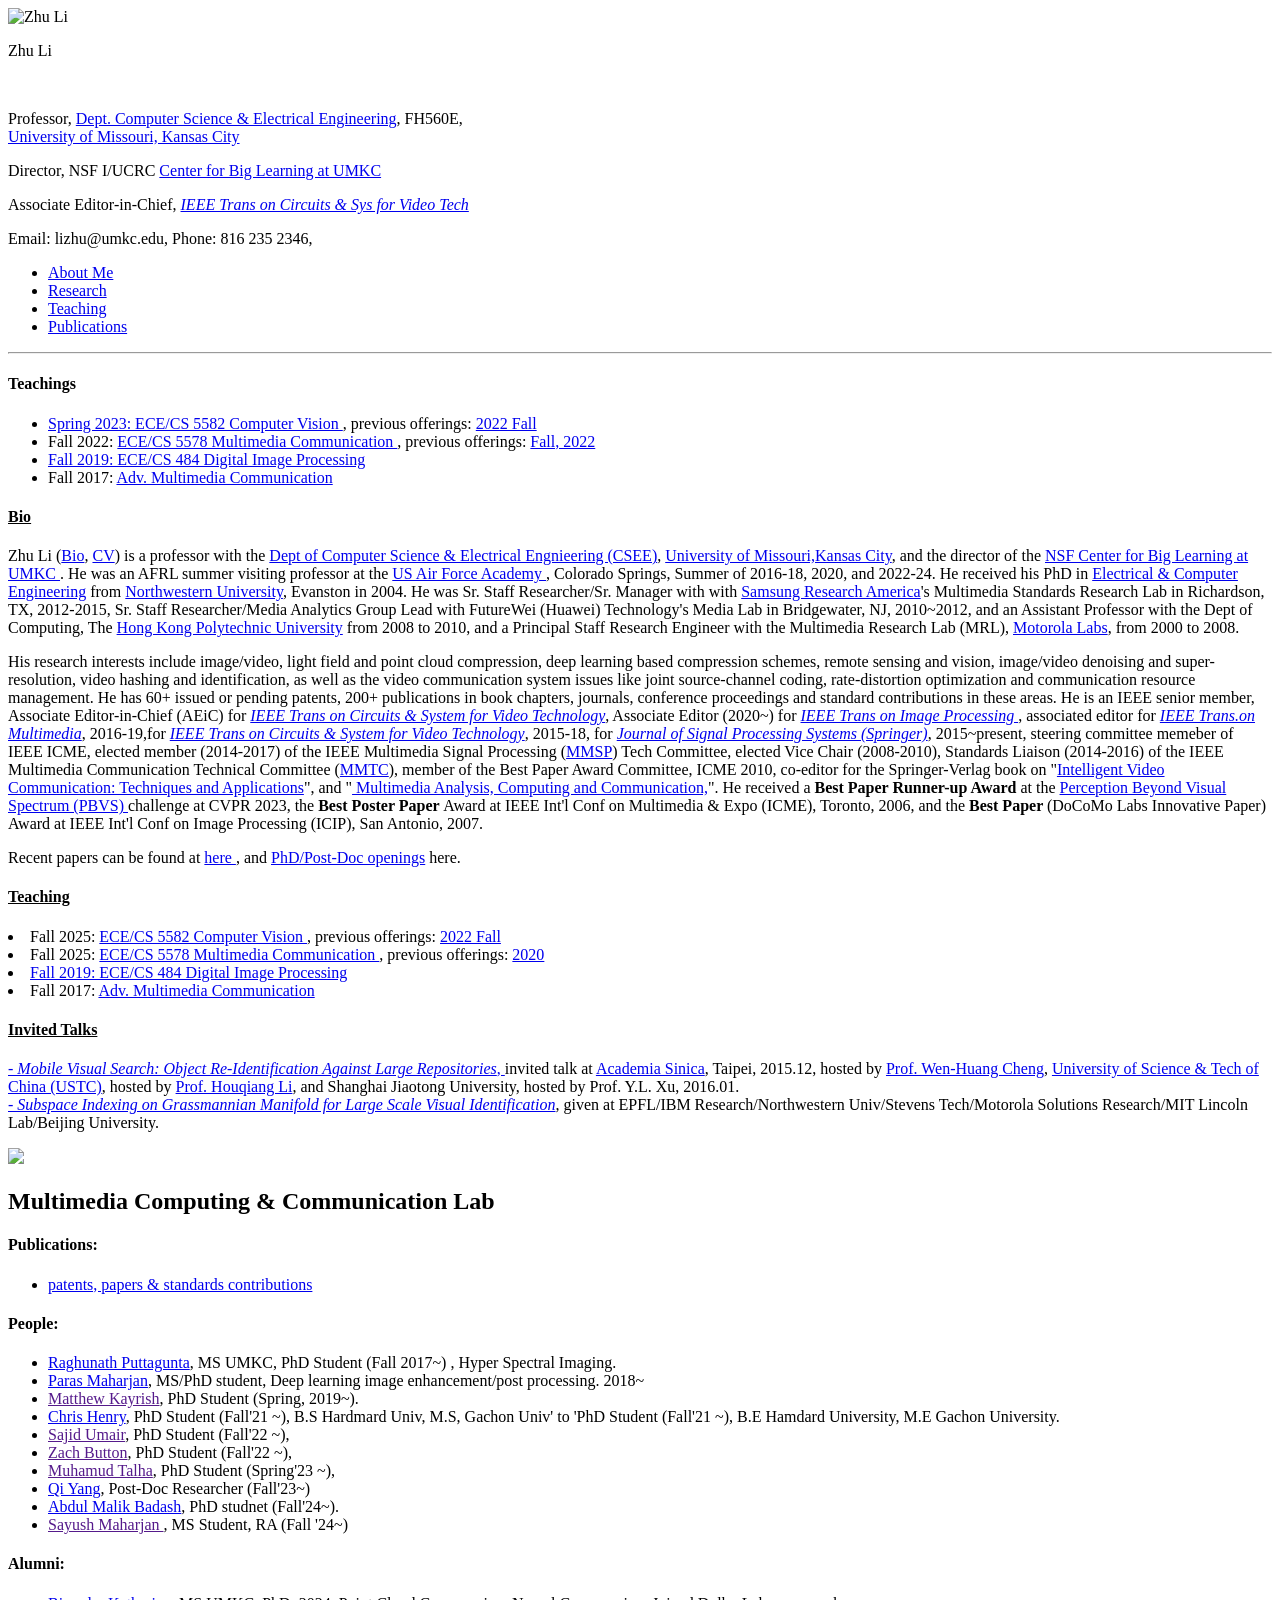
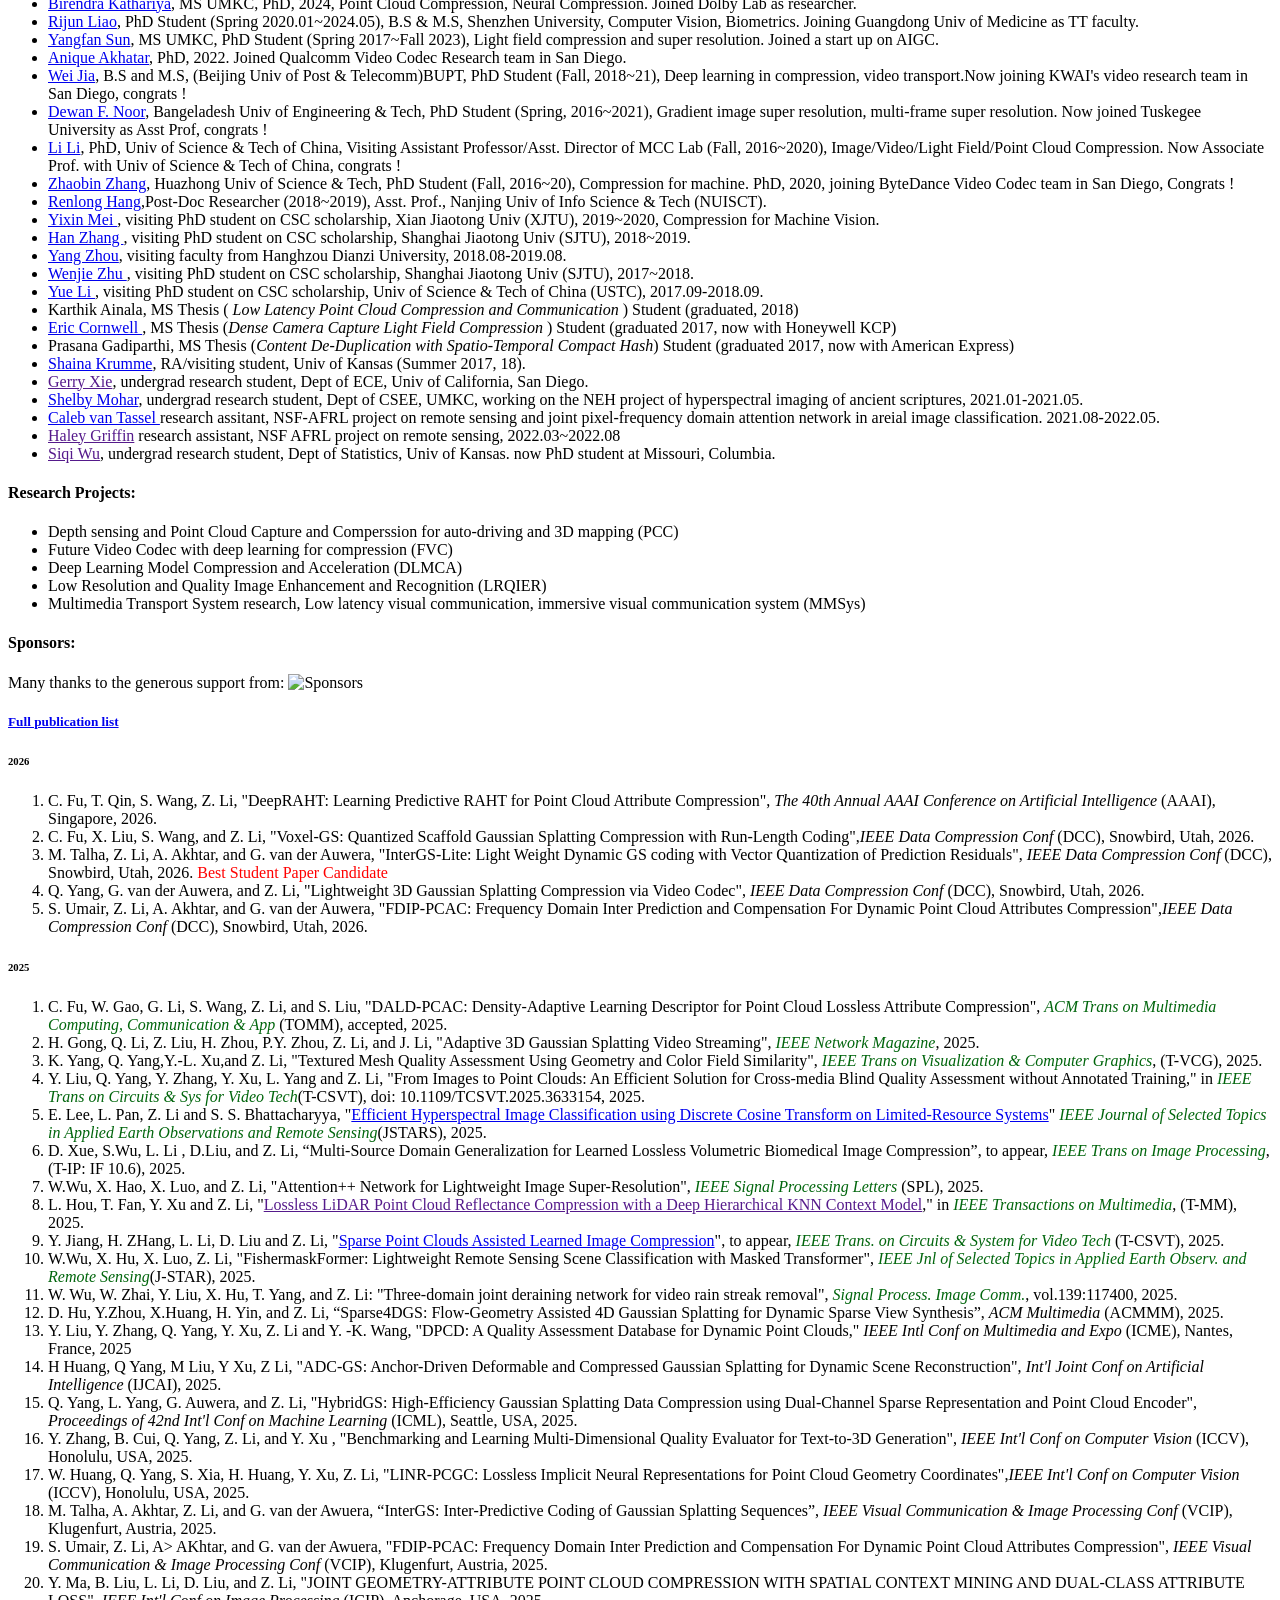
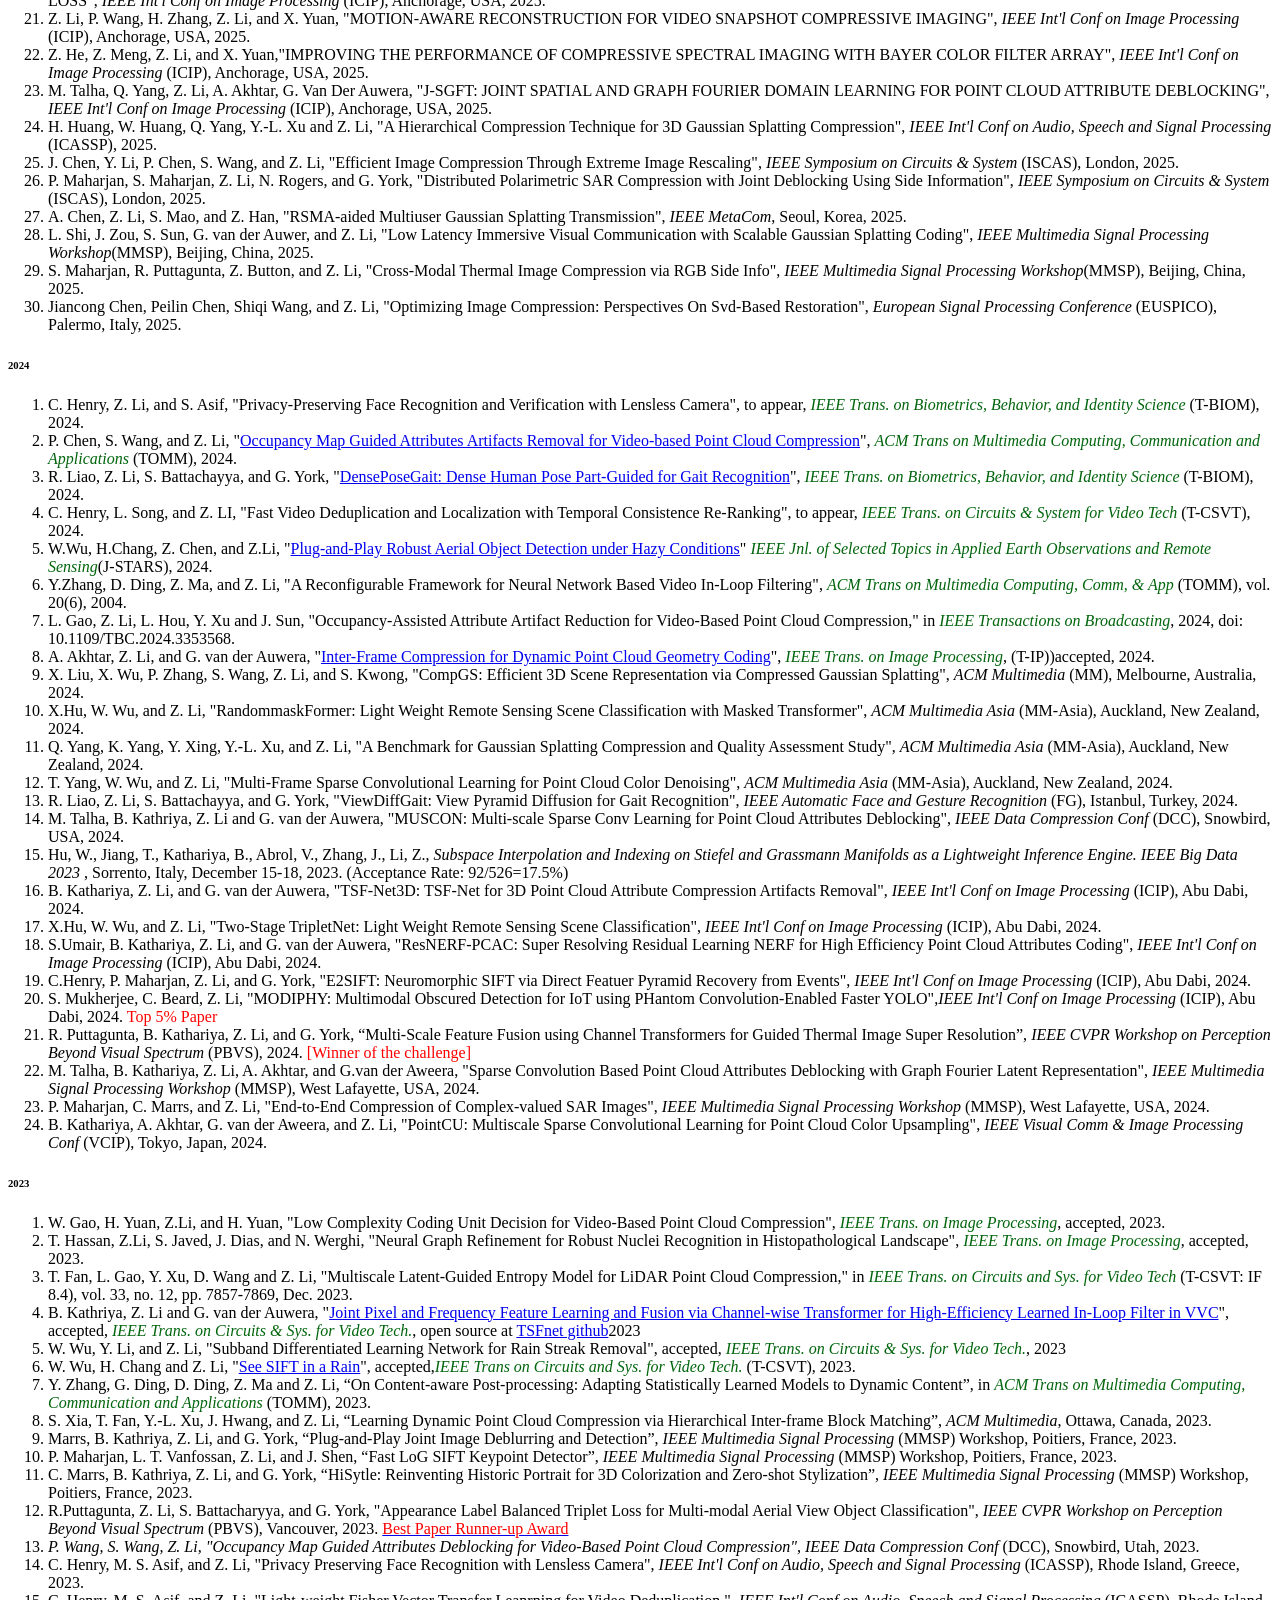
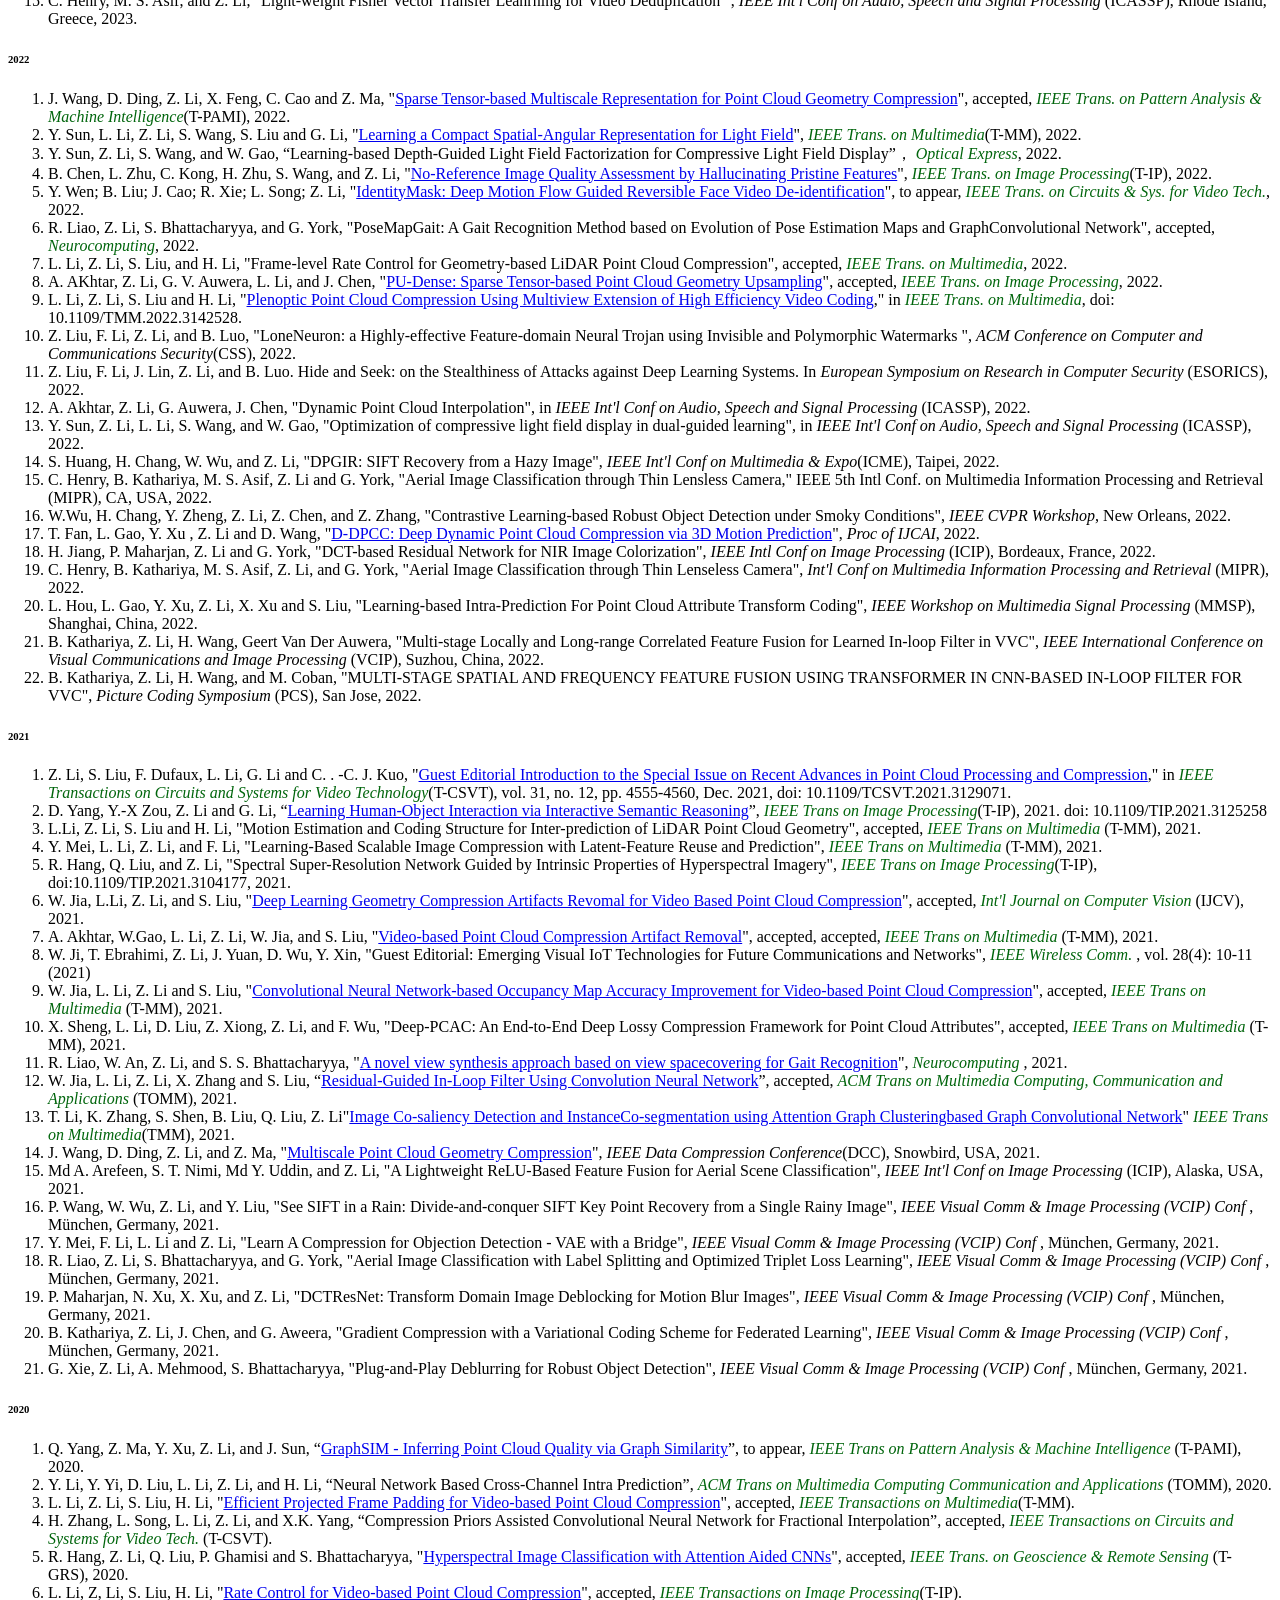
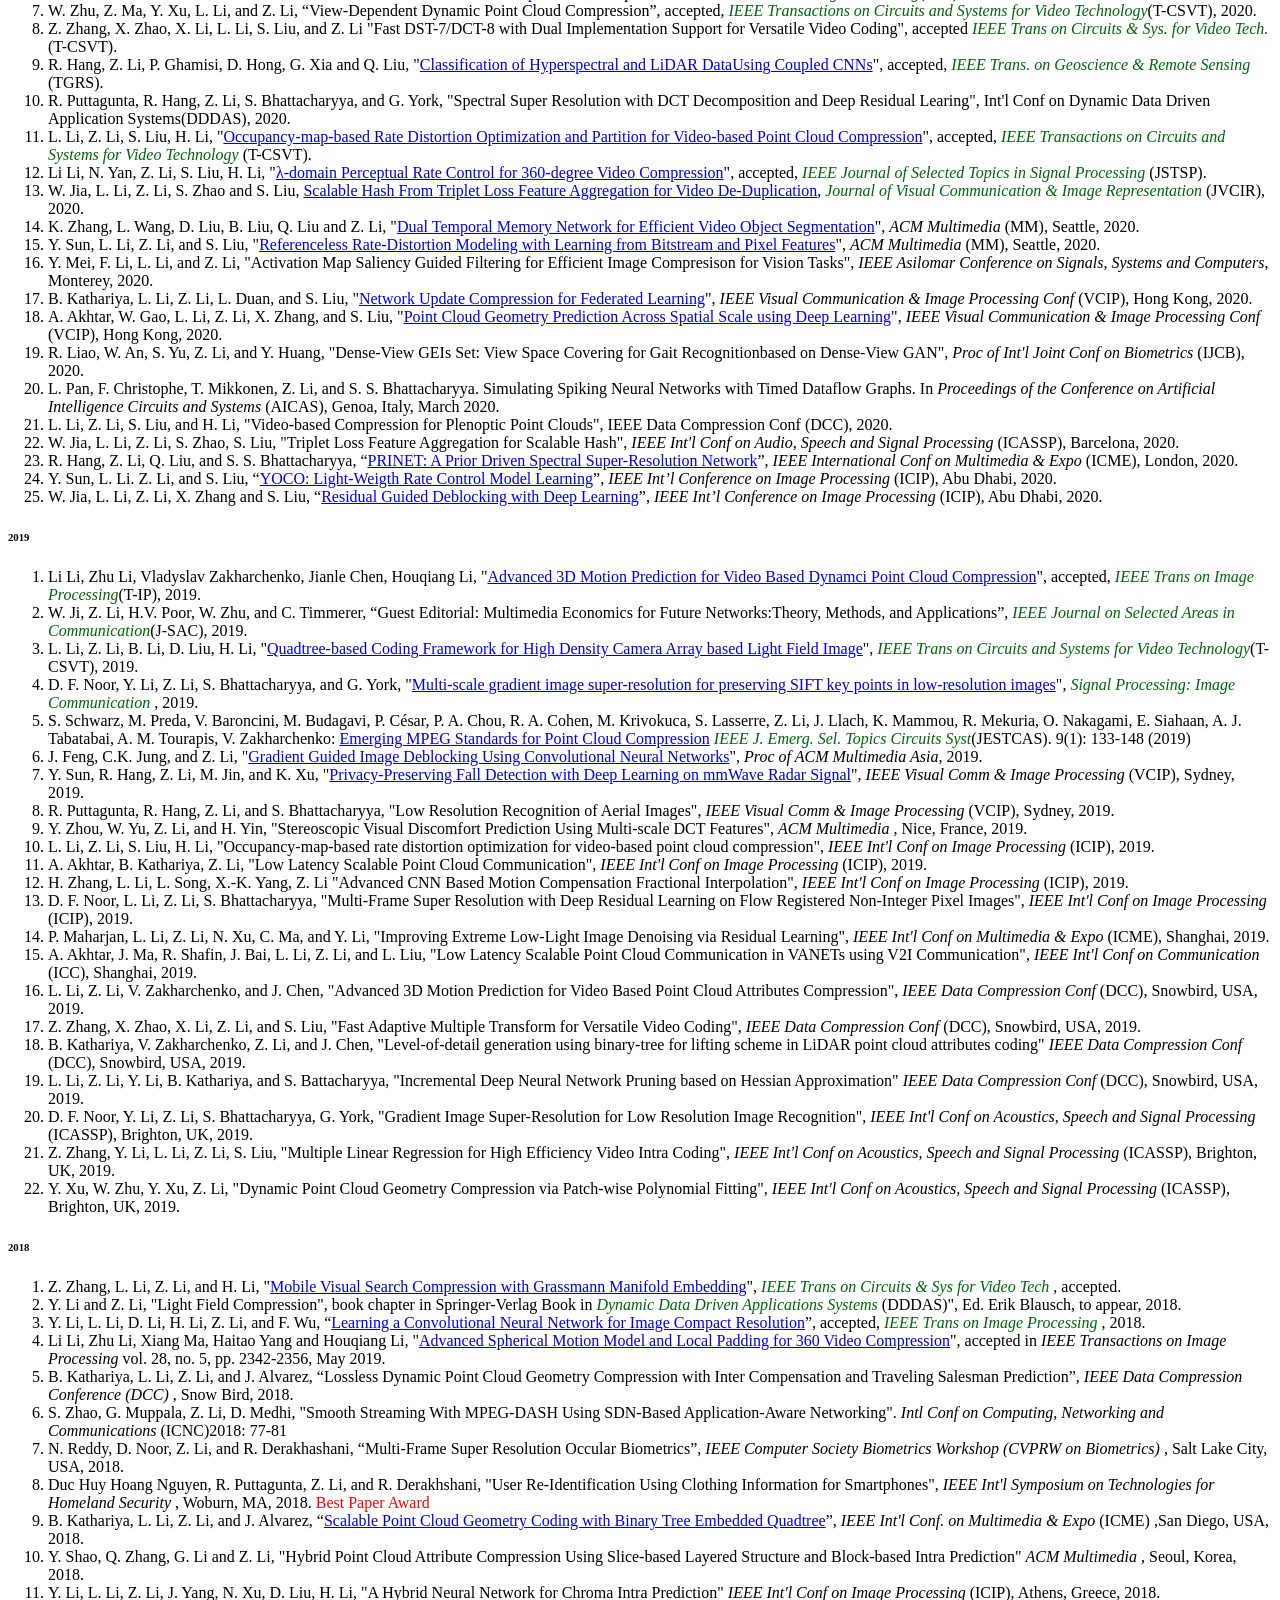
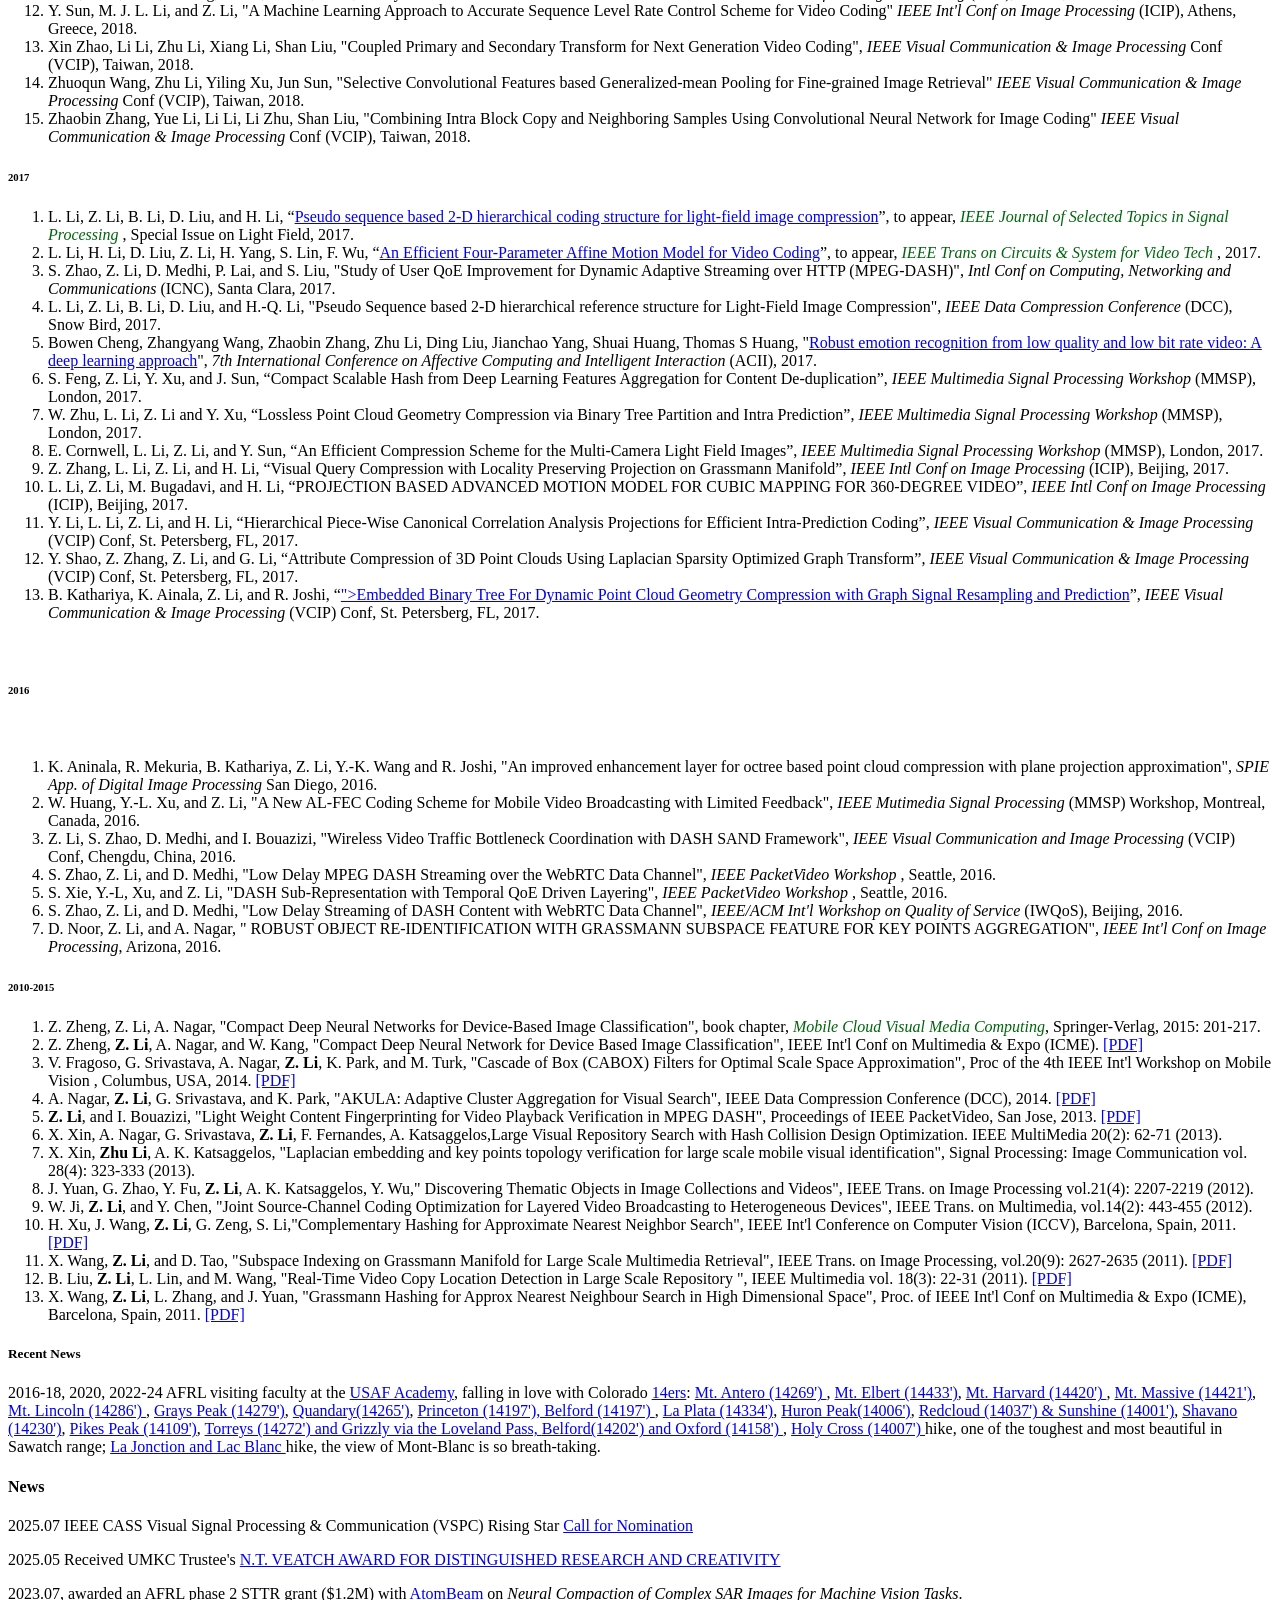
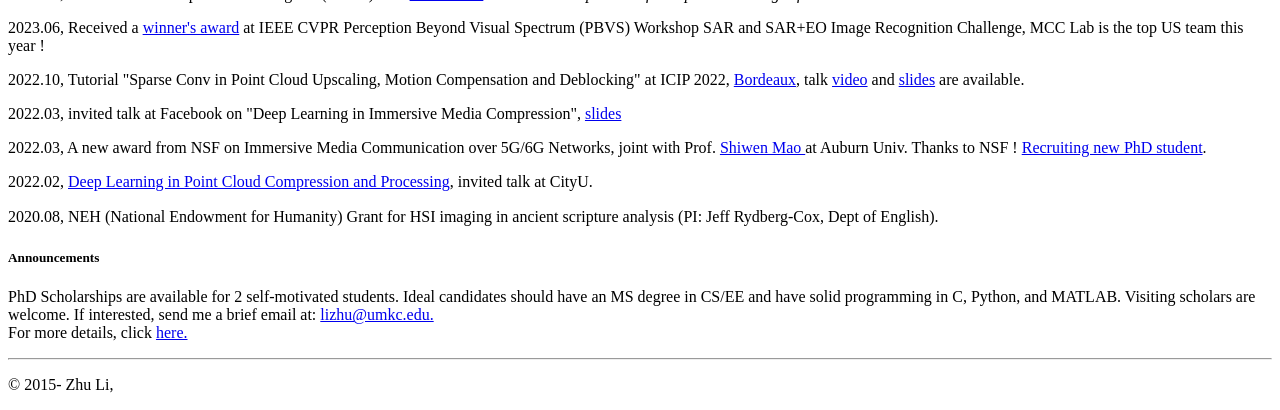
==== index.html @ 00605aef "Add files via upload" ====
<!DOCTYPE html>
<html lang="ja"
    xmlns:og="http://ogp.me/ns#"
    xmlns:fb="http://ogp.me/ns/fb#">
<head>
<meta http-equiv="Content-Type" content="text/html; charset=utf-8">
<meta name="generator" content=
  "HTML Tidy for Mac OS X (vers 31 October 2006 - Apple Inc. build 13), see www.w3.org" />
<title> 白夜の彷徨い - Zhu Li's Home at CSEE/UMKC　</title>
<meta name="author" content="Z. Li" />
<!--- Blueprint CSS Framework -->
  <link rel="stylesheet" href="css/screen.css" type="text/css" media=
  "screen, projection" />
  <link rel="stylesheet" href="css/print.css" type="text/css" media=
  "print" /><!-- Homepage CSS -->
  <link rel="stylesheet" href="css/site.css" type="text/css" media=
  "screen, projection" /><!-- Paper CSS -->
  <link rel="stylesheet" href="css/papers.css" type="text/css" media=
  "screen, projection" /><!-- Projects CSS -->
  <link rel="stylesheet" href="css/projects.css" type="text/css" media=
  "screen, projection" /><!-- Databases CSS -->
  <link rel="stylesheet" href="css/database.css" type="text/css" media=
  "screen, projection" /><!-- JQuery Tabs -->
  <link rel="stylesheet" href="css/grid.css" type="text/css" media=
  "screen, projection" />
  <link rel="stylesheet" href="css/tabs.css" type="text/css" media="screen,projection" />
  <script type="text/javascript" src="js/jquery-1.2.6.pack.js">
</script>
  <script type="text/javascript" src="js/jquery-ui-personalized-1.6b.min.js">
</script>
  <script type="text/javascript" src="js/index.js">
  <meta name="viewport" content="width=device-width, initial-scale=1">
  <link rel="stylesheet" href="http://maxcdn.bootstrapcdn.com/bootstrap/3.3.5/css/bootstrap.min.css">
  <script src="https://ajax.googleapis.com/ajax/libs/jquery/1.11.3/jquery.min.js"></script>
  <script src="http://maxcdn.bootstrapcdn.com/bootstrap/3.3.5/js/bootstrap.min.js"></script>
  
  <style>
table {
    width:100%;
}
table, th, td {
    border: 1px solid black;
    border-collapse: collapse;
}
th, td {
    padding: 5px;
    text-align: left;
}
table#t01 tr:nth-child(even) {
    background-color: #eee;
}
table#t01 tr:nth-child(odd) {
   background-color:#fff;
}
table#t01 th	{
    background-color: black;
    color: white;
}
</style>

</head>
<!-------------------------------------------------------------------------------->
<body>
  <div class="container">
    <div class="column span-24 first last" id="header">
      <div class="logo">
        <img src="images/usafa_2018.jpg" width=240 alt="Zhu Li" align="bottom" />
      </div>

      <div class="title-box">
        <p class="title", fontsize=20> Zhu Li  </p><br/>
      
        <p class="subtitle">Professor,  <a href="http://sce.umkc.edu">Dept. Computer Science & Electrical Engineering</a>, FH560E, <br>
        <a href="http://www.umkc.edu">University of Missouri, Kansas City</a></p>
        <p class="subtitle">Director, NSF I/UCRC <a href="http://nsfcbl.org">Center for Big Learning at UMKC</a> </p>
        <p class="subtitle">Associate Editor-in-Chief, <a href="https://ieee-cas.org/pubs/tcsvt"><i>IEEE Trans on Circuits & Sys for Video Tech</i></a> </p>
        <p class="subtitle"> Email: lizhu@umkc.edu, Phone: 816 235 2346, </p>
   
  
      </div>
    </div>

    <div class="column span-16 first">
      <div id="tabbed-content">
      		
        <ul>        
          <li><a href="#home"><span>About Me</span></a></li>                     
          <li><a href="#research"><span>Research</span></a></li>
          <li><a href="#courses"><span>Teaching</span></a></li>
          <li><a href="#publications"><span>Publications</span></a></li>
        </ul>
        <hr />
<!------------------------------------------------------------------------------>
        <div id="courses">        
        <h4> Teachings </h4>
        <ul>    
         
         <li> <a href="https://sites.google.com/view/ece5582"> Spring 2023: ECE/CS 5582 Computer Vision   </a>, previous offerings: <a href="https://sites.google.com/view/ece5582-2022fall">2022 Fall</a> <br>    
  	 <li> Fall 2022: <a href="https://sites.google.com/view/ece5578">  ECE/CS 5578 Multimedia Communication </a>, previous offerings: <a href="https://sites.google.com/view/ece5578-fall2022">Fall, 2022</a> <br>
         <li> <a href="https://sce.umkc.edu/faculty-sites/lizhu/teaching/2019.fall.digital-image-processing/main-dip.html"> Fall 2019: ECE/CS 484 Digital Image Processing </a> <br>
          <li> Fall 2017: <a href="https://sce.umkc.edu/faculty-sites/lizhu/teaching/2016.fall.adv-multimedia-communicatin/main.html">Adv. Multimedia Communication</a>
                
        </ul>                
        </div>
<!---------------------------------------------------------------------------------->
        
<!--------------------------------------------------------------------------->
        <div id="home">
        
<h4><strong><u>Bio</u></strong></h4>
          
<p>
Zhu Li (<a href="ZLi_Bio.html">Bio</a>, <a href="docs/ZLi_Web_CV.pdf">CV</a>) 
 is a professor with the <a href="http://sce.umkc.edu">Dept of Computer Science &amp; Electrical Engnieering (CSEE)</a>, <a href="http://l.web.umkc.edu/lizhu/www.umkc.edu">University of Missouri,Kansas City</a>, 
and the director of the <a href="http://nsfcbl.org">NSF Center for Big Learning at UMKC </a>. He was an AFRL summer visiting professor at the <a href="http://www.usafa.edu">US Air Force Academy </a>, Colorado Springs, Summer of  2016-18, 2020, and 2022-24.

He received his PhD in <a href="http://www.eecs.northwestern.edu/">Electrical &amp; Computer Engineering</a> from 
<a href="http://www.northwestern.edu/">Northwestern University</a>, Evanston in 2004. 
He was Sr. Staff Researcher/Sr. Manager with with <a href="http://www.sisa.samsung.com/">Samsung
Research America</a>'s Multimedia Standards Research Lab in Richardson, TX, 2012-2015,  
Sr. Staff Researcher/Media Analytics Group Lead with FutureWei (Huawei) 
Technology's Media Lab in Bridgewater, NJ, 2010~2012, and an Assistant Professor with the Dept of Computing, The <a href="http://www.polyu.edu.hk/">Hong Kong Polytechnic University</a> from 2008 to 2010, and a Principal Staff Research Engineer with the Multimedia Research Lab (MRL), <a href="http://www.motorola.com/">Motorola Labs</a>, from 2000 to 2008. 

</p>
<p>
His research interests include image/video, light field and point cloud compression, deep learning based compression schemes, remote sensing and vision, image/video denoising and super-resolution, video hashing and identification, as well as the video communication system issues like joint source-channel coding, rate-distortion optimization and communication resource management.
He has 60+ issued or pending patents, 200+ publications in book chapters, 
journals, conference proceedings and standard contributions in these areas. He is an IEEE senior member, Associate Editor-in-Chief (AEiC) for <a href="http://ieeexplore.ieee.org/xpl/RecentIssue.jsp?reload=true&punumber=76"><i>IEEE Trans on Circuits & System for Video Technology</i></a>, Associate Editor (2020~) for <i><a href="http://www.signalprocessingsociety.org/tip/">IEEE Trans on Image Processing </a></i>, 
associated editor for <a href="http://www.signalprocessingsociety.org/tmm/"><i>IEEE Trans.on Multimedia</i></a>, 2016-19,for <a href="http://ieeexplore.ieee.org/xpl/RecentIssue.jsp?reload=true&punumber=76"><i>IEEE Trans on Circuits & System for Video Technology</i></a>, 2015-18, for <a href="http://link.springer.com/journal/11265"><i>Journal of Signal Processing Systems (Springer)</i></a>, 2015~present, steering committee memeber of IEEE ICME, elected member (2014-2017) of the IEEE Multimedia Signal 
Processing (<a href="http://www.signalprocessingsociety.org/technical-committees/list/mmsp-tc/">MMSP</a>)
 
Tech Committee, elected Vice Chair (2008-2010), Standards Liaison 
(2014-2016) of the IEEE Multimedia Communication Technical Committee (<a href="http://committees.comsoc.org/mmc/">MMTC</a>), member of the Best Paper Award Committee, 
ICME 2010, co-editor for the Springer-Verlag book on "<a href="http://amzn.com/364211685X">Intelligent 
Video Communication: Techniques and Applications</a>", 
and "<a href="http://www.amazon.com/Multimedia-Processing-Communications-Computational-Intelligence/dp/3642195504/"> 
Multimedia Analysis, Computing and Communication,</a>". 
He received a <b>Best Paper Runner-up Award</b> at the <a href="https://pbvs-workshop.github.io/">Perception Beyond Visual Spectrum (PBVS) </a>challenge at CVPR 2023, the <b>Best Poster Paper </b>Award at IEEE Int'l Conf on Multimedia &amp; Expo (ICME), Toronto, 2006, and the <b>Best Paper </b>(DoCoMo Labs Innovative Paper) Award at IEEE Int'l Conf on Image Processing (ICIP), San Antonio, 2007. 
</p>

<p> 
Recent papers can be found at <a href="https://dblp.org/pid/13/5830-1.html"> here </a>, and <a href="docs/umkc_phd_openings.pdf">PhD/Post-Doc openings</a> here. 
</p>
 
 
<h4><strong><u>Teaching</u></strong></h4>
      <li> Fall 2025: <a href="https://sites.google.com/view/ece5582", target="_blank"> ECE/CS 5582 Computer Vision   </a>, previous offerings: <a href="https://sites.google.com/view/ece5582-2022fall", target="_blank">2022 Fall</a> <br>    
      <li> Fall 2025: <a href="https://sites.google.com/view/ece5578", target="_blank">  ECE/CS 5578 Multimedia Communication </a>, previous offerings: <a href="https://sites.google.com/view/ece5578-fall2022">2020</a> <br>
         <li> <a href="https://sce.umkc.edu/faculty-sites/lizhu/teaching/2019.fall.digital-image-processing/main-dip.html"> Fall 2019: ECE/CS 484 Digital Image Processing </a> <br>
          <li> Fall 2017: <a href="https://sce.umkc.edu/faculty-sites/lizhu/teaching/2016.fall.adv-multimedia-communicatin/main.html">Adv. Multimedia Communication</a>
                
<p> 

<h4><strong><u>Invited Talks</u></strong></h4>
<p>
<i> <a href="http://www.slideshare.net/chicagokayaker/mobile-visual-search-object-reidentification-against-large-repositories"> - Mobile Visual Search: Object Re-Identification Against Large Repositories</i>, </a> 
invited talk at <a href="http://www.iis.sinica.edu.tw/">Academia Sinica</a>, Taipei, 2015.12, hosted by <a href="http://www.citi.sinica.edu.tw/~whcheng/">Prof. Wen-Huang Cheng</a>, <a href="http://www.ustc.edu.cn">University of Science & Tech of China (USTC)</a>, hosted by <a href="http://staff.ustc.edu.cn/~lihq/English.html">Prof. Houqiang Li</a>, and Shanghai Jiaotong University, hosted by Prof. Y.L. Xu, 2016.01. 
<br>
<i><a href="http://www.slideshare.net/chicagokayaker/subspace-indexing-on-grassmannian-manifold-for-large-scale-visual-identification">- Subspace Indexing on Grassmannian Manifold for Large Scale Visual Identification</a></i>,  given at EPFL/IBM Research/Northwestern 
Univ/Stevens Tech/Motorola Solutions Research/MIT Lincoln Lab/Beijing University.  

<br>
<p> <img src="images/seals.png" width=48>

 
        </div>
<!----------------------------------------------------------------------------------->
        
<!---------------------------------------------------------------------------------->
        <div id="research">
        <h2> Multimedia Computing & Communication Lab </h2>
        <h4> Publications:</h4>
        <ul> <li> <a href="docs/ZLi_Publications.pdf"> patents, papers & standards contributions </a>
        </ul>
        
        <h4> People: </h4>
        <ul>  
               
       
        <li>  <a href="http://r.web.umkc.edu/rpyc8/">Raghunath Puttagunta</a>, MS UMKC, PhD Student (Fall 2017~) , Hyper Spectral Imaging. 
         
        <li>  <a href="http://p.web.umkc.edu/pmc4p/"> Paras Maharjan</a>, MS/PhD student, Deep learning image enhancement/post processing. 2018~ 
        <li>  <a href="">Matthew Kayrish</a>, PhD Student (Spring, 2019~). 
       
        <li>  <a href="https://engrchrishenry.github.io">Chris Henry</a>, PhD Student (Fall'21 ~), B.S Hardmard Univ, M.S, Gachon Univ' to 'PhD Student (Fall'21 ~), B.E Hamdard University, M.E Gachon University. 
        <li>  <a href="">Sajid Umair</a>, PhD Student (Fall'22 ~),  
        <li>  <a href="">Zach Button</a>, PhD Student (Fall'22 ~),  
        <li>  <a href="">Muhamud Talha</a>, PhD Student (Spring'23 ~),  
        <li>  <a href="https://scholar.google.com.hk/citations?user=87nXDYAAAAAJ">Qi Yang</a>, Post-Doc Researcher (Fall'23~)
        <li>  <a href="https://scholar.google.com.ua/citations?user=SK9MDusAAAAJ">Abdul Malik Badash</a>, PhD studnet (Fall'24~). 
        <li>  <a href="">Sayush Maharjan </a>, MS Student, RA (Fall '24~)
       
        </ul>

        <h4> Alumni: </h4>
        <ul>
         <li>  <a href="http://b.web.umkc.edu/bkkvh8/biren/index.html">Birendra Kathariya</a>, MS UMKC, PhD, 2024, Point Cloud Compression, Neural Compression. Joined Dolby Lab as researcher. 
         <li>  <a href="http://r.web.umkc.edu/rlyfv/">Rijun Liao</a>, PhD Student (Spring 2020.01~2024.05), B.S & M.S, Shenzhen University, Computer Vision, Biometrics. Joining Guangdong Univ of Medicine as TT faculty.  
          <li>  <a href="http://y.web.umkc.edu/ysb5b/">Yangfan Sun</a>, MS UMKC, PhD Student (Spring 2017~Fall 2023), Light field compression and super resolution. Joined a start up on AIGC.
          <li>  <a href="https://aniqueakhtar.github.io/">Anique Akhatar</a>, PhD, 2022. Joined Qualcomm Video Codec Research team in San Diego. 
           <li>  <a href="http://w.web.umkc.edu/wj3wr/">Wei Jia</a>, B.S and M.S, (Beijing Univ of Post & Telecomm)BUPT, PhD Student (Fall, 2018~21), Deep learning in compression, video transport.Now joining KWAI's video research team in San Diego, congrats ! 
           <li>  <a href="http://d.web.umkc.edu/dfnrh2/">Dewan F. Noor</a>, Bangeladesh Univ of Engineering & Tech, PhD Student (Spring, 2016~2021), Gradient image super resolution, multi-frame super resolution. Now joined Tuskegee University as Asst Prof, congrats !
           <li>  <a href="http://l.web.umkc.edu/lil1/">Li Li</a>, PhD, Univ of Science & Tech of China, Visiting Assistant Professor/Asst. Director of MCC Lab (Fall, 2016~2020), Image/Video/Light Field/Point Cloud Compression. Now Associate Prof. with Univ of Science & Tech of China, congrats ! 
        <li>  <a href="http://z.web.umkc.edu/zzktb/">Zhaobin Zhang</a>, Huazhong Univ of Science & Tech,  PhD Student (Fall, 2016~20), Compression for machine. PhD, 2020, joining ByteDance Video Codec team in San Diego, Congrats !
        <li>  <a href="http://h.web.umkc.edu/hangr">Renlong Hang</a>,Post-Doc Researcher (2018~2019),  Asst. Prof., Nanjing Univ of Info Science & Tech (NUISCT). 
        <li>  <a href="http://y.web.umkc.edu/ymdr6"> Yixin Mei </a>, visiting PhD student on CSC scholarship, Xian Jiaotong Univ (XJTU), 2019~2020, Compression for Machine Vision. 
       
        <li>  <a href="http://medialab.sjtu.edu.cn/people/Han_Zhang.html"> Han Zhang </a>, visiting PhD student on CSC scholarship, Shanghai Jiaotong Univ (SJTU), 2018~2019. 
        <li>  <a href="http://comm.hdu.edu.cn/2018/0526/c2866a71196/pagem.htm">Yang Zhou</a>, visiting faculty from Hanghzou Dianzi University, 2018.08-2019.08.
        <li>  <a href="http://rebeccazz128.wixsite.com/website"> Wenjie Zhu </a>, visiting PhD student on CSC scholarship, Shanghai Jiaotong Univ (SJTU), 2017~2018. 
        <li>  <a href="http://www.researchgate.net/profile/Yue_Li126">Yue Li </a>, visiting PhD student on CSC scholarship, Univ of Science & Tech of China (USTC), 2017.09-2018.09.
        <li>  Karthik Ainala,  MS Thesis (<i> Low Latency Point Cloud Compression and Communication </i>) Student (graduated, 2018)  
        <li>  <a href="http://www.linkedin.com/in/eric-cornwell-2249543b/">Eric Cornwell </a>, MS Thesis (<i>Dense Camera Capture Light Field Compression </i>) Student (graduated 2017, now with Honeywell KCP)
        <li>  Prasana Gadiparthi, MS Thesis (<i>Content De-Duplication with Spatio-Temporal Compact Hash</i>) Student (graduated 2017, now with American Express)
        <li>  <a href="https://www.linkedin.com/in/shainakrumme/">Shaina Krumme</a>, RA/visiting student, Univ of Kansas (Summer 2017, 18).  
        <li> <a href="">Gerry Xie</a>, undergrad research student, Dept of ECE, Univ of California, San Diego. 
        <li> <a href="https://www.linkedin.com/in/shelby-mohar/">Shelby Mohar</a>, undergrad research student, Dept of CSEE, UMKC, working on the NEH project of hyperspectral imaging of ancient scriptures, 2021.01-2021.05.
        <li> <a href=="https://github.com/cvantassel/"> Caleb van Tassel </a> research assitant, NSF-AFRL project on remote sensing and joint pixel-frequency domain attention network in areial image classification. 2021.08-2022.05. 
         <li> <a href="">Haley Griffin</a> research assistant, NSF AFRL project on remote sensing, 2022.03~2022.08
        <li> <a href="">Siqi Wu</a>, undergrad research student, Dept of Statistics, Univ of Kansas. now PhD student at Missouri, Columbia.      
        
        </ul>
        <h4> Research Projects: </h4>
        <ul>  
        
        <li>  Depth sensing and Point Cloud Capture and Comperssion for auto-driving and 3D mapping (PCC)
        <li>  Future Video Codec with deep learning for compression (FVC)
        <li>  Deep Learning Model Compression and Acceleration (DLMCA)
        <li>  Low Resolution and Quality Image Enhancement and Recognition (LRQIER)
	    <li>  Multimedia Transport System research, Low latency visual communication, immersive visual communication system (MMSys)
 
        </ul>
        <h4> Sponsors: </h4>
            Many thanks to the generous support from:
            <img src="images/my.sponsors.png" height=40 alt="Sponsors" />
      
        </div> 
<!---------------------------------------------------------------------------------->
        <div id="publications">
                  
          <h5> <a href="https://dblp.org/pid/13/5830-1.html">Full publication list</a> </h5>
          
          <h6>2026</h6>
          <ol>
          <li> C. Fu, T. Qin, S. Wang, Z. Li, "DeepRAHT: Learning Predictive RAHT for Point Cloud Attribute Compression", <i>The 40th Annual AAAI Conference on Artificial Intelligence</i> (AAAI), Singapore, 2026. 
          <li> C. Fu, X. Liu, S. Wang, and Z. Li, "Voxel-GS: Quantized Scaffold Gaussian Splatting Compression with Run-Length Coding",<i>IEEE Data Compression Conf</i> (DCC), Snowbird, Utah, 2026. 
          <li> M. Talha, Z. Li, A. Akhtar, and G. van der Auwera, "InterGS-Lite: Light Weight Dynamic GS coding with Vector Quantization of Prediction Residuals", <i>IEEE Data Compression Conf</i> (DCC), Snowbird, Utah, 2026. <font color="red">Best Student Paper Candidate</font>
          <li> Q. Yang, G. van der Auwera, and Z. Li, "Lightweight 3D Gaussian Splatting Compression via Video Codec", <i>IEEE Data Compression Conf</i> (DCC), Snowbird, Utah, 2026. 
          <li> S. Umair, Z. Li, A. Akhtar, and G. van der Auwera, "FDIP-PCAC: Frequency Domain Inter Prediction and Compensation For Dynamic Point Cloud Attributes Compression",<i>IEEE Data Compression Conf</i> (DCC), Snowbird, Utah, 2026. 
         </ol>
           <h6>2025</h6>
          <ol>
          <li> C. Fu, W. Gao, G. Li, S. Wang, Z. Li, and S. Liu, "DALD-PCAC: Density-Adaptive Learning Descriptor for Point Cloud Lossless Attribute Compression", <font color="0x165f0c"><i>ACM Trans on Multimedia Computing, Communication & App</i></font> (TOMM), accepted, 2025.  
          <li> H. Gong, Q. Li, Z. Liu, H. Zhou, P.Y. Zhou, Z. Li, and J. Li, "Adaptive 3D Gaussian Splatting Video Streaming", <font color="0x165f0c"><i>IEEE Network Magazine</i></font>, 2025. 
          <li> K. Yang, Q. Yang,Y.-L. Xu,and Z. Li, "Textured Mesh Quality Assessment Using Geometry and Color Field Similarity", <font color="0x165f0c"><i>IEEE Trans on  Visualization & Computer Graphics</font></i>, (T-VCG), 2025. 
          <li> Y. Liu, Q. Yang, Y. Zhang, Y. Xu, L. Yang and Z. Li, "From Images to Point Clouds: An Efficient Solution for Cross-media Blind Quality Assessment without Annotated Training," in  <font color="0x165f0c"><i>IEEE Trans on Circuits & Sys for Video Tech</i></font>(T-CSVT), doi: 10.1109/TCSVT.2025.3633154, 2025.
          <li> E. Lee, L. Pan, Z. Li and S. S. Bhattacharyya, "<a href="https://ieeexplore.ieee.org/stamp/stamp.jsp?tp=&arnumber=11146706">Efficient Hyperspectral Image Classification using Discrete Cosine Transform on Limited-Resource Systems</a>" <font color="0x165f0c"><i> IEEE Journal of Selected Topics in Applied Earth Observations and Remote Sensing</i></font>(JSTARS), 2025.
          <li> D. Xue, S.Wu, L. Li , D.Liu, and Z. Li, “Multi-Source Domain Generalization for Learned Lossless Volumetric Biomedical Image Compression”,  to appear, <font color="0x165f0c"><i>IEEE Trans on Image Processing</font></i>, (T-IP: IF 10.6), 2025. 
          <li>W.Wu, X. Hao, X. Luo, and Z. Li, "Attention++ Network for Lightweight Image Super-Resolution", <font color="0x165f0c"><i>IEEE Signal Processing Letters</i></font> (SPL), 2025. 
          <li> L. Hou, T. Fan, Y. Xu and Z. Li, "<a href="">Lossless LiDAR Point Cloud Reflectance Compression with a Deep Hierarchical KNN Context Model</a>,"                in <font color="0x165f0c"><i>IEEE Transactions on Multimedia</i></font>, (T-MM), 2025. 
          <li> Y. Jiang, H. ZHang, L. Li, D. Liu and Z. Li, "<a href="https://www.alphaxiv.org/abs/2412.15752">Sparse Point Clouds Assisted Learned Image Compression</a>", to appear, <font color="0x165f0c"><i>IEEE Trans. on Circuits & System for Video Tech</font></i> (T-CSVT), 2025. 
          <li> W.Wu, X. Hu, X. Luo, Z. Li, "FishermaskFormer: Lightweight Remote Sensing Scene Classification with Masked Transformer", <font color="0x165f0c"><i>IEEE Jnl of Selected Topics in Applied Earth Observ. and Remote Sensing</i></font>(J-STAR), 2025.
           <li> W. Wu, W. Zhai, Y.  Liu, X. Hu, T. Yang, and Z. Li: "Three-domain joint deraining network for video rain streak removal", <font color="0x165f0c"><i>Signal Process. Image Comm.</i></font>, vol.139:117400, 2025.
          <li> D. Hu, Y.Zhou, X.Huang, H. Yin, and Z. Li, “Sparse4DGS: Flow-Geometry Assisted 4D Gaussian Splatting for Dynamic Sparse View Synthesis”, <i> ACM Multimedia</i> (ACMMM), 2025. 
          <li> Y. Liu, Y. Zhang, Q. Yang, Y. Xu, Z. Li and Y. -K. Wang, "DPCD: A Quality Assessment Database for Dynamic Point Clouds," <i>IEEE Intl Conf on Multimedia and Expo </i> (ICME), Nantes, France, 2025
          <li> H Huang, Q Yang, M Liu, Y Xu, Z Li, "ADC-GS: Anchor-Driven Deformable and Compressed Gaussian Splatting for Dynamic Scene Reconstruction", <i>Int'l Joint Conf on Artificial Intelligence</i> (IJCAI), 2025.
          <li> Q. Yang, L. Yang, G. Auwera, and Z. Li, "HybridGS: High-Efficiency Gaussian Splatting Data Compression using Dual-Channel Sparse Representation and Point Cloud Encoder", <i>Proceedings of 42nd Int'l Conf on Machine Learning</i> (ICML), Seattle, USA, 2025. 
          <li> Y. Zhang, B. Cui, Q. Yang, Z. Li, and Y. Xu , "Benchmarking and Learning Multi-Dimensional Quality Evaluator for Text-to-3D Generation", <i>IEEE Int'l Conf on Computer Vision</i> (ICCV), Honolulu, USA, 2025. 
          <li> W. Huang, Q. Yang, S. Xia, H. Huang, Y. Xu, Z. Li, "LINR-PCGC: Lossless Implicit Neural Representations for Point Cloud Geometry Coordinates",<i>IEEE Int'l Conf on Computer Vision</i> (ICCV), Honolulu, USA, 2025. 
          <li> M. Talha, A. Akhtar, Z. Li, and G. van der Awuera, “InterGS: Inter-Predictive Coding of Gaussian Splatting Sequences”, <i>IEEE Visual Communication & Image Processing Conf</i> (VCIP), Klugenfurt, Austria, 2025. 
          <li> S. Umair, Z. Li, A> AKhtar, and G. van der Awuera, "FDIP-PCAC: Frequency Domain Inter Prediction and Compensation For Dynamic Point Cloud Attributes Compression", <i>IEEE Visual Communication & Image Processing Conf</i> (VCIP), Klugenfurt, Austria, 2025. 
          <li>  Y. Ma, B. Liu, L. Li, D. Liu, and Z. Li, "JOINT GEOMETRY-ATTRIBUTE POINT CLOUD COMPRESSION WITH SPATIAL CONTEXT MINING AND DUAL-CLASS ATTRIBUTE LOSS", <i>IEEE Int'l Conf on Image Processing</i> (ICIP), Anchorage, USA, 2025. 
          <li>  Z. Li, P. Wang, H. Zhang, Z. Li, and X. Yuan, "MOTION-AWARE RECONSTRUCTION FOR VIDEO SNAPSHOT COMPRESSIVE IMAGING", <i>IEEE Int'l Conf on Image Processing</i> (ICIP), Anchorage, USA, 2025. 
          <li> Z. He, Z. Meng, Z. Li, and X. Yuan,"IMPROVING THE PERFORMANCE OF COMPRESSIVE SPECTRAL IMAGING WITH BAYER COLOR FILTER ARRAY", <i>IEEE Int'l Conf on Image Processing</i> (ICIP), Anchorage, USA, 2025. 
          <li> M. Talha, Q. Yang, Z. Li, A. Akhtar, G. Van Der Auwera, "J-SGFT: JOINT SPATIAL AND GRAPH FOURIER DOMAIN LEARNING FOR POINT CLOUD ATTRIBUTE DEBLOCKING",  <i>IEEE Int'l Conf on Image Processing</i> (ICIP), Anchorage, USA, 2025. 
           <li> H. Huang, W. Huang, Q. Yang, Y.-L. Xu and Z. Li, "A Hierarchical Compression Technique for 3D Gaussian Splatting Compression", <i>IEEE Int'l Conf on Audio, Speech and Signal Processing </i> (ICASSP), 2025. 
          <li> J. Chen, Y. Li, P. Chen, S. Wang, and Z. Li, "Efficient Image Compression Through Extreme Image Rescaling", <i>IEEE Symposium on Circuits & System </i> (ISCAS), London, 2025. 
          <li> P. Maharjan, S. Maharjan, Z. Li, N. Rogers, and G. York, "Distributed Polarimetric SAR Compression with Joint Deblocking Using Side Information",  <i>IEEE Symposium on Circuits & System </i> (ISCAS), London, 2025. 
          <li> A. Chen, Z. Li, S. Mao, and Z. Han, "RSMA-aided Multiuser Gaussian Splatting Transmission", <i>IEEE MetaCom</i>, Seoul, Korea, 2025. 
          <li> L. Shi, J. Zou, S. Sun, G. van der Auwer, and Z. Li, "Low Latency Immersive Visual Communication with Scalable Gaussian Splatting Coding", <i>IEEE Multimedia Signal Processing Workshop</i>(MMSP), Beijing, China, 2025. 
          <li> S. Maharjan, R. Puttagunta, Z. Button, and Z. Li, "Cross-Modal Thermal Image Compression via RGB Side Info", <i>IEEE Multimedia Signal Processing Workshop</i>(MMSP), Beijing, China, 2025. 
          <li> Jiancong Chen, Peilin Chen, Shiqi Wang, and Z. Li, "Optimizing Image Compression: Perspectives On Svd-Based Restoration",  <i>European Signal Processing Conference  </i> (EUSPICO), Palermo, Italy, 2025. 

          </ol>
          
          <h6>2024</h6>
          <ol> 
          <li> C. Henry, Z. Li, and S. Asif, "Privacy-Preserving Face Recognition and Verification with Lensless Camera", to appear, <font color="0x165f0c"><i>IEEE Trans. on Biometrics, Behavior, and Identity Science</font></i> (T-BIOM), 2024.
          <li> P. Chen, S. Wang, and Z. Li, "<a href="https://dl.acm.org/doi/pdf/10.1145/3697351">Occupancy Map Guided Attributes Artifacts Removal for Video-based Point Cloud Compression</a>", <font color="0x165f0c"><i>ACM Trans on Multimedia Computing, Communication and Applications</i></font> (TOMM), 2024. 
          <li> R. Liao, Z. Li, S. Battachayya, and G. York, "<a href="https://ieeexplore.ieee.org/document/10736544">DensePoseGait: Dense Human Pose Part-Guided for Gait Recognition</a>",   <font color="0x165f0c"><i>IEEE Trans. on Biometrics, Behavior, and Identity Science</font></i> (T-BIOM), 2024.
          <li> C. Henry, L. Song, and Z. LI, "Fast Video Deduplication and Localization with Temporal Consistence Re-Ranking", to appear, <font color="0x165f0c"><i>IEEE Trans. on Circuits & System for Video Tech</font></i> (T-CSVT), 2024.
          <li> W.Wu, H.Chang, Z. Chen, and Z.Li, "<a href="https://ieeexplore.ieee.org/stamp/stamp.jsp?arnumber=10568326">Plug-and-Play Robust Aerial Object Detection under Hazy Conditions</a>" <font color="0x165f0c"><i>IEEE Jnl. of Selected Topics in Applied Earth Observations and Remote Sensing</i></font>(J-STARS), 2024.
          <li> Y.Zhang, D. Ding, Z. Ma, and Z. Li, "A Reconfigurable Framework for Neural Network Based Video In-Loop Filtering", <font color="0x165f0c"><i>ACM Trans on Multimedia Computing, Comm, & App </i></font> (TOMM), vol. 20(6), 2004. 
          <li> L. Gao, Z. Li, L. Hou, Y. Xu and J. Sun, "Occupancy-Assisted Attribute Artifact Reduction for Video-Based Point Cloud Compression," in <font color="0x165f0c"><i>IEEE Transactions on Broadcasting</i></font>, 2024, doi: 10.1109/TBC.2024.3353568.
          <li> A. Akhtar, Z. Li, and G. van der Auwera, "<a href="https://arxiv.org/pdf/2207.12554.pdf">Inter-Frame Compression for Dynamic Point Cloud Geometry Coding</a>", <font color="0x165f0c"><i>IEEE Trans. on Image Processing</font></i>, (T-IP))accepted, 2024.
          <li> X. Liu, X. Wu, P. Zhang, S. Wang, Z. Li, and S. Kwong, "CompGS: Efficient 3D Scene Representation via Compressed Gaussian Splatting", <i> ACM Multimedia</i> (MM), Melbourne, Australia, 2024. 
          <li> X.Hu, W. Wu, and Z. Li, "RandommaskFormer: Light Weight Remote Sensing Scene Classification with Masked Transformer", <i> ACM Multimedia Asia </i> (MM-Asia), Auckland, New Zealand, 2024. 
          <li> Q. Yang, K. Yang, Y. Xing, Y.-L. Xu, and Z. Li, "A Benchmark for Gaussian Splatting Compression and Quality Assessment Study", <i> ACM Multimedia Asia </i>(MM-Asia), Auckland, New Zealand, 2024. 
          <li> T. Yang, W. Wu, and Z. Li, "Multi-Frame Sparse Convolutional Learning for Point Cloud Color Denoising", <i> ACM Multimedia Asia </i> (MM-Asia), Auckland, New Zealand, 2024. 
          <li> R. Liao, Z. Li, S. Battachayya, and G. York, "ViewDiffGait: View Pyramid Diffusion for Gait Recognition", <i> IEEE Automatic Face and Gesture Recognition</i> (FG), Istanbul, Turkey, 2024. 
          <li> M. Talha, B. Kathriya, Z. Li and G. van der Auwera, "MUSCON: Multi-scale Sparse Conv Learning for Point Cloud Attributes Deblocking", <i>IEEE Data Compression Conf </i> (DCC), Snowbird, USA, 2024. 
          <li> Hu, W., Jiang, T., Kathariya, B., Abrol, V., Zhang, J., Li, Z., <i>Subspace Interpolation and Indexing on Stiefel and Grassmann Manifolds as a Lightweight Inference Engine. IEEE Big Data 2023 </i>, Sorrento, Italy, December 15-18, 2023. (Acceptance Rate: 92/526=17.5%) 
          <li> B. Kathariya, Z. Li, and G. van der Auwera, "TSF-Net3D: TSF-Net for 3D Point Cloud Attribute Compression Artifacts Removal", <i>IEEE Int'l Conf on Image Processing</i> (ICIP), Abu Dabi, 2024. 
          <li> X.Hu, W. Wu, and Z. Li, "Two-Stage TripletNet: Light Weight Remote Sensing Scene Classification", <i>IEEE Int'l Conf on Image Processing</i> (ICIP), Abu Dabi, 2024. 
          <li> S.Umair, B. Kathariya, Z. Li, and G. van der Auwera, "ResNERF-PCAC: Super Resolving Residual Learning NERF for High Efficiency Point Cloud Attributes Coding", <i>IEEE Int'l Conf on Image Processing</i> (ICIP), Abu Dabi, 2024. 
          <li> C.Henry, P. Maharjan, Z. Li, and G. York, "E2SIFT: Neuromorphic SIFT via Direct Featuer Pyramid Recovery from Events", <i>IEEE Int'l Conf on Image Processing</i> (ICIP), Abu Dabi, 2024. 
          <li> S. Mukherjee, C. Beard, Z. Li, "MODIPHY: Multimodal Obscured Detection for IoT using PHantom Convolution-Enabled Faster YOLO",<i>IEEE Int'l Conf on Image Processing</i> (ICIP), Abu Dabi, 2024. <font color="red">Top 5% Paper </font>
          <li> R. Puttagunta, B. Kathariya, Z. Li, and G. York, “Multi-Scale Feature Fusion using Channel Transformers for Guided Thermal Image Super Resolution”, <i>IEEE CVPR Workshop on Perception Beyond Visual Spectrum </i> (PBVS), 2024. <font color="red">[Winner of the challenge] </font>
          <li> M. Talha, B. Kathariya, Z. Li, A. Akhtar, and G.van der Aweera, "Sparse Convolution Based Point Cloud Attributes Deblocking with Graph Fourier Latent 
Representation", <i>IEEE Multimedia Signal Processing Workshop</i> (MMSP), West Lafayette, USA, 2024. 
          <li> P. Maharjan, C. Marrs, and Z. Li, "End-to-End Compression of Complex-valued SAR Images", <i>IEEE Multimedia Signal Processing Workshop </i> (MMSP), West Lafayette, USA, 2024. 
          <li> B. Kathariya, A. Akhtar, G. van der Aweera, and Z. Li, "PointCU: Multiscale Sparse Convolutional Learning for Point Cloud Color Upsampling", <i>IEEE Visual Comm & Image Processing Conf </i> (VCIP), Tokyo, Japan, 2024. 
          </ol>
          
          <h6>2023</h6>
          <ol>
          
          <li> W. Gao, H. Yuan, Z.Li, and H. Yuan, "Low Complexity Coding Unit Decision for Video-Based Point Cloud Compression", <i> <font color="0x165f0c">IEEE Trans. on Image Processing</font></i>, accepted, 2023.
          <li> T. Hassan, Z.Li, S. Javed, J. Dias, and N. Werghi, "Neural Graph Refinement for Robust Nuclei Recognition in Histopathological Landscape", <i> <font color="0x165f0c">IEEE Trans. on Image Processing</font></i>, accepted, 2023.
          <li> T. Fan, L. Gao, Y. Xu, D. Wang and Z. Li, "Multiscale Latent-Guided Entropy Model for LiDAR Point Cloud Compression," in <i><font color="0x165f0c"> IEEE Trans. on Circuits and Sys. for Video Tech</font></i> (T-CSVT: IF 8.4), vol. 33, no. 12, pp. 7857-7869, Dec. 2023.
            <li> B. Kathriya, Z. Li and G. van der Auwera, "<a href="https://ieeexplore.ieee.org/stamp/stamp.jsp?tp=&arnumber=10275101">Joint Pixel and Frequency Feature Learning and Fusion via Channel-wise Transformer for High-Efficiency Learned In-Loop Filter in VVC</a>", accepted,  <i> <font color="0x165f0c">IEEE Trans. on Circuits & Sys. for Video Tech.</font></i>, open source at <a href="https://github.com/parasmaharjan/TSFNet">TSFnet github</a>2023
            <li> W. Wu, Y. Li, and Z. Li, "Subband Differentiated Learning Network for Rain Streak Removal", accepted,  <i> <font color="0x165f0c">IEEE Trans. on Circuits & Sys. for Video Tech.</font></i>, 2023
            <li> W. Wu, H. Chang and Z. Li, "<a href="https://arxiv.org/abs/2311.00518">See SIFT in a Rain</a>", accepted,<i><font color="0x165f0c">IEEE Trans on Circuits and Sys. for Video Tech.</font></i> (T-CSVT), 2023.
            <li>Y. Zhang, G. Ding, D. Ding, Z. Ma and Z. Li, “On Content-aware Post-processing: Adapting Statistically Learned Models to Dynamic Content”, in <i><font color="0x165f0c">ACM Trans on Multimedia Computing, Communication and Applications</font></i> (TOMM), 2023. 
            <li> S. Xia, T. Fan, Y.-L. Xu, J. Hwang, and Z. Li, “Learning Dynamic Point Cloud Compression via Hierarchical Inter-frame Block Matching”, <i>ACM Multimedia</i>, Ottawa, Canada, 2023. 
            <li> Marrs, B. Kathriya, Z. Li, and G. York, “Plug-and-Play Joint Image Deblurring and Detection”, <i>IEEE Multimedia Signal Processing </i> (MMSP) Workshop, Poitiers, France, 2023.
            <li>P. Maharjan, L. T. Vanfossan,  Z. Li, and J. Shen, “Fast LoG SIFT Keypoint Detector”, <i>IEEE Multimedia Signal Processing </i>(MMSP) Workshop, Poitiers, France, 2023.
          <li>C. Marrs, B. Kathriya, Z. Li, and G. York, “HiSytle: Reinventing Historic Portrait for 3D Colorization and Zero-shot Stylization”, <i>IEEE Multimedia Signal Processing </i> (MMSP) Workshop, Poitiers, France, 2023.
             <li> R.Puttagunta, Z. Li, S. Battacharyya, and G. York, "Appearance Label Balanced Triplet Loss for Multi-modal Aerial View Object Classification", <i>IEEE CVPR Workshop on Perception Beyond Visual Spectrum</i> (PBVS), Vancouver, 2023. <a href="docs/pbvs-bp.png"><font color="red">Best Paper Runner-up Award </font></a>
             <li> <i> P. Wang, S. Wang, Z. Li, "Occupancy Map Guided Attributes Deblocking for Video-Based Point Cloud Compression", IEEE Data Compression Conf</i> (DCC), Snowbird, Utah, 2023.
             <li> C. Henry, M. S. Asif, and Z. Li, "Privacy Preserving Face Recognition with Lensless Camera", <i>IEEE Int'l Conf on Audio, Speech and Signal Processing</i> (ICASSP), Rhode Island, Greece, 2023. 
             <li> C. Henry, M. S. Asif, and Z. Li, "Light-weight Fisher Vector Transfer Leanrning for Video Deduplication ", <i>IEEE Int'l Conf on Audio, Speech and Signal Processing</i> (ICASSP), Rhode Island, Greece, 2023.
          </ol>
          <h6>2022</h6>
          <ol>  
          <li> J. Wang, D. Ding, Z. Li, X. Feng, C. Cao and Z. Ma, "<a href="https://arxiv.org/pdf/2111.10633.pdf">Sparse Tensor-based Multiscale Representation for Point Cloud Geometry Compression</a>", accepted, <i> <font color="0x165f0c">IEEE Trans. on Pattern Analysis & Machine Intelligence</font></i>(T-PAMI), 2022.
          <li> Y. Sun, L. Li, Z. Li, S. Wang, S. Liu and G. Li, "<a href="https://drive.google.com/file/d/1cO7L-ySFZK5GFaBsav4VjXahjKIjCv6w">Learning a Compact Spatial-Angular Representation for Light Field</a>", <i> <font color="0x165f0c">IEEE Trans. on Multimedia</font></i>(T-MM), 2022.
          <li> Y. Sun, Z. Li, S. Wang, and W. Gao, “Learning-based Depth-Guided Light Field Factorization for Compressive Light Field Display”， <i> <font color="0x165f0c">Optical Express</font></i>, 2022.
          <li> B. Chen, L. Zhu, C. Kong, H. Zhu, S. Wang, and Z. Li, "<a href="https://arxiv.org/pdf/2108.04165.pdf">No-Reference Image Quality Assessment by Hallucinating Pristine Features</a>", <i> <font color="0x165f0c">IEEE Trans. on Image Processing</font></i>(T-IP), 2022.
          <li> Y. Wen; B. Liu; J. Cao; R. Xie; L. Song; Z. Li, "<a href="https://ieeexplore.ieee.org/document/9832607">IdentityMask: Deep Motion Flow Guided Reversible Face Video De-identification</a>", to appear, <i> <font color="0x165f0c">IEEE Trans. on Circuits & Sys. for Video Tech.</font></i>, 2022.
          <li> R. Liao, Z. Li, S. Bhattacharyya, and G. York, "PoseMapGait: A Gait Recognition Method based on Evolution of Pose Estimation Maps and GraphConvolutional Network", accepted, <i><font color="0x165f0c">Neurocomputing</font></i>, 2022. 
          <li>L. Li, Z. Li, S. Liu, and H. Li, "Frame-level Rate Control for Geometry-based LiDAR Point Cloud Compression",  accepted, <i> <font color="0x165f0c">IEEE Trans. on Multimedia</font></i>, 2022.
          <li> A. AKhtar, Z. Li, G. V. Auwera, L. Li, and J. Chen, "<a href="https://drive.google.com/file/d/1zMi2ZtRGbrkNRDg7qz4UDhBTZBg2ooJy">PU-Dense: Sparse Tensor-based Point Cloud Geometry Upsampling</a>", accepted,  <i> <font color="0x165f0c">IEEE Trans. on Image Processing</font></i>, 2022.
          <li> L. Li, Z. Li, S. Liu and H. Li, "<a href="https://ieeexplore.ieee.org/document/9681216">Plenoptic Point Cloud Compression Using Multiview Extension of High Efficiency Video Coding</a>," in <i> <font color="0x165f0c">IEEE Trans. on Multimedia</font></i>, doi: 10.1109/TMM.2022.3142528.
          <li> Z. Liu, F. Li, Z. Li, and B. Luo, "LoneNeuron: a Highly-effective Feature-domain Neural Trojan using Invisible and Polymorphic Watermarks ", <i>ACM Conference on Computer and Communications Security</i>(CSS), 2022. 
          <li> Z. Liu, F. Li, J. Lin, Z. Li, and B. Luo. Hide and Seek: on the Stealthiness of Attacks against Deep Learning Systems. In <i>European Symposium on Research in Computer Security</i> (ESORICS), 2022. 
          <li>  A.  Akhtar, Z. Li, G. Auwera, J. Chen, "Dynamic Point Cloud Interpolation", in <i> IEEE Int'l Conf on Audio, Speech and Signal Processing </i>  (ICASSP), 2022.
          <li> Y. Sun, Z. Li, L. Li, S. Wang, and W. Gao, "Optimization of compressive light field display in dual-guided learning", in <i> IEEE Int'l Conf on Audio, Speech and Signal Processing </i>  (ICASSP), 2022. 
          <li> S. Huang, H. Chang, W. Wu, and Z. Li, "DPGIR: SIFT Recovery from a Hazy Image", <i>IEEE Int'l Conf on Multimedia & Expo</i>(ICME), Taipei, 2022. 
          <li> C. Henry, B. Kathariya, M. S. Asif, Z. Li and G. York, "Aerial Image Classification through Thin Lensless Camera," IEEE 5th Intl Conf. on Multimedia Information Processing and Retrieval (MIPR), CA, USA, 2022.
          <li> W.Wu, H. Chang, Y. Zheng, Z. Li, Z. Chen, and Z. Zhang, "Contrastive Learning-based Robust Object Detection under Smoky Conditions", <i>IEEE CVPR Workshop</i>, New Orleans, 2022. 
          <li> T. Fan, L. Gao, Y. Xu , Z. Li and D. Wang, "<a href="https://arxiv.org/pdf/2205.01135v1.pdf">D-DPCC: Deep Dynamic Point Cloud Compression via 3D Motion Prediction</a>", <i>Proc of IJCAI</i>, 2022. 
          <li> H. Jiang, P. Maharjan, Z. Li and G. York, "DCT-based Residual Network for NIR Image Colorization", <i>IEEE Intl Conf on Image Processing</i> (ICIP), Bordeaux, France, 2022. 
          <li> C. Henry, B. Kathariya, M. S. Asif, Z. Li, and G. York, "Aerial Image Classification through Thin Lenseless Camera", <i>Int'l Conf on Multimedia Information Processing and Retrieval</i> (MIPR), 2022.
          <li> L. Hou, L. Gao, Y. Xu, Z. Li, X. Xu and S. Liu, "Learning-based Intra-Prediction For Point Cloud Attribute Transform Coding", <i>IEEE Workshop on Multimedia Signal Processing</i> (MMSP), Shanghai, China, 2022. 
          <li> B. Kathariya, Z. Li, H. Wang, Geert Van Der Auwera,  "Multi-stage Locally and Long-range Correlated Feature Fusion for Learned In-loop Filter in VVC", <i>IEEE International Conference on Visual Communications and Image Processing</i> (VCIP), Suzhou, China, 2022.
          <li>  B. Kathariya, Z. Li, H. Wang, and M. Coban, "MULTI-STAGE SPATIAL AND FREQUENCY FEATURE FUSION USING TRANSFORMER IN CNN-BASED IN-LOOP FILTER FOR VVC", <i> Picture Coding Symposium </i> (PCS), San Jose, 2022. 
          </ol>
          <h6>2021</h6>
          <ol> 
          <li> Z. Li, S. Liu, F. Dufaux, L. Li, G. Li and C. . -C. J. Kuo, "<a href="http://sce.umkc.edu/faculty-sites/lizhu/papers/Li21.pcpc.pdf">Guest Editorial Introduction to the Special Issue on Recent Advances in Point Cloud Processing and Compression</a>," in  <i><font color="0x165f0c"> IEEE Transactions on Circuits and Systems for Video Technology</font></i>(T-CSVT), vol. 31, no. 12, pp. 4555-4560, Dec. 2021, doi: 10.1109/TCSVT.2021.3129071.
           <li> D. Yang, Y.-X Zou, Z. Li and G. Li,  “<a href="https://ieeexplore.ieee.org/document/9609962">Learning Human-Object Interaction via Interactive Semantic Reasoning</a>”,  <i><font color="0x165f0c"> IEEE Trans on Image Processing</font></i>(T-IP), 2021. doi: 10.1109/TIP.2021.3125258    
          <li> L.Li, Z. Li, S. Liu and H. Li, "Motion Estimation and Coding Structure for Inter-prediction of LiDAR Point Cloud Geometry", accepted, <i><font color="0x165f0c">IEEE Trans on Multimedia </font></i> (T-MM), 2021.
          <li> Y. Mei, L. Li, Z. Li, and F. Li, "Learning-Based Scalable Image Compression with Latent-Feature Reuse and Prediction", <i><font color="0x165f0c">IEEE Trans on Multimedia </font></i> (T-MM), 2021. 
          <li> R. Hang, Q. Liu, and Z. Li, "Spectral Super-Resolution Network Guided by Intrinsic Properties of Hyperspectral Imagery", <i><font color="0x165f0c">IEEE Trans on Image Processing</font></i>(T-IP), doi:10.1109/TIP.2021.3104177, 2021. 
          <li> W. Jia, L.Li, Z. Li, and S. Liu,  "<a href="http://sce.umkc.edu/faculty-sites/lizhu/papers/Jia21.ijcv.pdf">Deep Learning Geometry Compression Artifacts Revomal for Video Based Point Cloud Compression</a>", accepted,  <i><font color="0x165f0c"> Int'l Journal on Computer Vision</font></i> (IJCV), 2021. 
          <li> A. Akhtar, W.Gao, L. Li, Z. Li, W. Jia, and S. Liu, "<a href="http://sce.umkc.edu/faculty-sites/lizhu/papers/Akhtar21.tmm.pdf">Video-based Point Cloud Compression Artifact Removal</a>", accepted, accepted,  <i><font color="0x165f0c">IEEE Trans on Multimedia </font></i> (T-MM), 2021.  
          <li> W. Ji, T. Ebrahimi, Z. Li, J. Yuan, D.  Wu, Y. Xin, "Guest Editorial: Emerging Visual IoT Technologies for Future Communications and Networks", <font color="0x165f0c"><i>IEEE Wireless Comm.</i></font> , vol. 28(4): 10-11 (2021)
          <li> W. Jia, L. Li, Z. Li and S. Liu,  "<a href="http://sce.umkc.edu/faculty-sites/lizhu/papers/Jia21.tmm.pdf">Convolutional Neural Network-based Occupancy Map Accuracy Improvement for Video-based Point Cloud Compression</a>", accepted,  <i><font color="0x165f0c">IEEE Trans on Multimedia </font></i> (T-MM),  2021. 
          <li> X. Sheng, L. Li, D. Liu, Z. Xiong, Z. Li, and F. Wu, "Deep-PCAC: An End-to-End Deep Lossy Compression Framework for Point Cloud Attributes", accepted, <i><font color="0x165f0c">IEEE Trans on Multimedia</font></i> (T-MM), 2021. 
          <li> R. Liao, W. An, Z. Li, and S. S. Bhattacharyya, "<a href="http://sce.umkc.edu/faculty-sites/lizhu/papers/Liao21.gait.pdf">A novel view synthesis approach based on view spacecovering for Gait Recognition</a>", <i><font color="0x165f0c"> Neurocomputing</font> </i>, 2021.
          <li> W. Jia, L. Li, Z. Li, X. Zhang and S. Liu, “<a href="http://sce.umkc.edu/faculty-sites/lizhu/papers/Jia21.tomm.pdf">Residual-Guided In-Loop Filter Using Convolution Neural Network</a>”, accepted, <i><font color="0x165f0c">ACM Trans on Multimedia Computing, Communication and Applications</font></i> (TOMM), 2021.
            <li> T. Li, K. Zhang, S. Shen, B. Liu, Q. Liu, Z. Li"<a href="https://ieeexplore.ieee.org/document/9337219">Image Co-saliency Detection and InstanceCo-segmentation using Attention Graph Clusteringbased Graph Convolutional Network</a>" <i><font color="0x165f0c">IEEE Trans on Multimedia</font></i>(TMM), 2021. 
            <li> J. Wang, D. Ding, Z. Li, and Z. Ma, "<a href="http://sce.umkc.edu/faculty-sites/lizhu/papers/2021.dcc.wang.pdf">Multiscale Point Cloud Geometry Compression</a>", <i>IEEE Data Compression Conference</i>(DCC), Snowbird, USA, 2021. 
            <li> Md A. Arefeen, S. T. Nimi, Md Y. Uddin, and Z. Li, "A Lightweight ReLU-Based Feature Fusion for Aerial Scene Classification", <i> IEEE Int'l Conf on Image Processing </i> (ICIP), Alaska, USA, 2021. 
     <li> P. Wang, W. Wu, Z. Li, and Y. Liu, "See SIFT in a Rain: Divide-and-conquer SIFT Key Point Recovery from a Single Rainy Image", <i> IEEE Visual Comm & Image Processing (VCIP) Conf </i>, München, Germany, 2021. 
     <li> Y. Mei, F. Li, L. Li and Z. Li,  "Learn A Compression for Objection Detection - VAE with a Bridge", <i> IEEE Visual Comm & Image Processing (VCIP) Conf </i>, München, Germany, 2021.        
     <li> R. Liao,  Z. Li, S. Bhattacharyya, and G. York, "Aerial Image Classification with Label Splitting and Optimized Triplet Loss Learning", <i> IEEE Visual Comm & Image Processing (VCIP) Conf </i>, München, Germany, 2021.              
     <li> P. Maharjan, N. Xu, X. Xu, and Z. Li, "DCTResNet: Transform Domain Image Deblocking for Motion Blur Images", <i> IEEE Visual Comm & Image Processing (VCIP) Conf </i>, München, Germany, 2021.       
     <li> B. Kathariya, Z. Li, J. Chen, and G. Aweera, "Gradient Compression with a Variational Coding Scheme for Federated Learning", <i> IEEE Visual Comm & Image Processing (VCIP) Conf </i>, München, Germany, 2021. 
     <li> G. Xie, Z. Li, A. Mehmood, S. Bhattacharyya, "Plug-and-Play Deblurring for Robust Object Detection", <i> IEEE Visual Comm & Image Processing (VCIP) Conf </i>, München, Germany, 2021. 
          
          </ol> 
          <h6>2020</h6>
          <ol> 
          <li>Q. Yang, Z. Ma, Y. Xu, Z. Li, and J. Sun, “<a href="https://arxiv.org/pdf/2006.00497.pdf">GraphSIM - Inferring Point Cloud Quality via Graph Similarity</a>”, to appear, <i><font color="0x165f0c">IEEE Trans on Pattern Analysis & Machine Intelligence</font></i> (T-PAMI), 2020. 
          <li> Y. Li, Y. Yi, D. Liu, L. Li, Z. Li, and H. Li, “Neural Network Based Cross-Channel Intra Prediction”, <i><font color="0x165f0c">ACM Trans on Multimedia Computing Communication and Applications</font></i> (TOMM), 2020. 
          <li> L. Li, Z. Li, S. Liu, H. Li, "<a href="https://pdfs.semanticscholar.org/8aeb/868e33ef98aa8af48b9a4fe051b44c0c358d.pdf">Efficient Projected Frame Padding for Video-based Point Cloud Compression</a>", accepted, <i><font color="0x165f0c">IEEE Transactions on Multimedia</font></i>(T-MM).
          <li> H. Zhang, L. Song, L. Li, Z. Li, and X.K. Yang, “Compression Priors Assisted Convolutional Neural Network for Fractional Interpolation”, accepted, <i><font color="0x165f0c">IEEE Transactions on Circuits and Systems for Video Tech. </font></i>(T-CSVT). 
     <li> R. Hang, Z. Li, Q. Liu, P. Ghamisi and  S. Bhattacharyya, "<a href="https://arxiv.org/pdf/2005.11977.pdf">Hyperspectral Image Classification with Attention Aided CNNs</a>", accepted, <i> <font color="0x165f0c"> IEEE Trans. on Geoscience & Remote Sensing </font></i>(T-GRS), 2020.
     <li> L. Li, Z, Li, S. Liu, H. Li, "<a href="http://sce.umkc.edu/faculty-sites/lizhu/papers/tip20-li-rc.pdf">Rate Control for Video-based Point Cloud Compression</a>", accepted, <i><font color="0x165f0c">IEEE Transactions on Image Processing</font></i>(T-IP).
     <li> W. Zhu, Z. Ma, Y. Xu, L. Li, and Z. Li, “View-Dependent Dynamic Point Cloud Compression”, accepted, <i><font color="0x165f0c">IEEE Transactions on Circuits and Systems for Video Technology</font></i>(T-CSVT), 2020.
     <li> Z. Zhang, X. Zhao, X. Li, L. Li, S. Liu, and Z. Li "Fast DST-7/DCT-8 with Dual Implementation Support for Versatile Video Coding", accepted <i><font color="0x165f0c"> IEEE Trans on Circuits & Sys. for Video Tech.</font> </i> (T-CSVT). 
             <li> R. Hang, Z. Li, P. Ghamisi, D. Hong, G. Xia and Q. Liu, "<a href="http://sce.umkc.edu/faculty-sites/lizhu/papers/tgrs20-hang.pdf">Classification of Hyperspectral and LiDAR DataUsing Coupled CNNs</a>", accepted, <i> <font color="0x165f0c"> IEEE Trans. on Geoscience & Remote Sensing </font> </i> (TGRS).
      <li> R. Puttagunta, R. Hang, Z. Li, S. Bhattacharyya, and G. York, "Spectral Super Resolution with DCT Decomposition and Deep Residual Learing", Int'l Conf on Dynamic Data Driven Application Systems(DDDAS), 2020. 
       <li> L. Li, Z. Li, S. Liu, H. Li, "<a href="http://sce.umkc.edu/faculty-sites/lizhu/papers/tcsvt20-li.pdf">Occupancy-map-based Rate Distortion Optimization and Partition for Video-based Point Cloud Compression</a>", accepted, <i><font color="0x165f0c"> IEEE Transactions on Circuits and Systems for Video Technology </font> </i> (T-CSVT). 
             <li>  Li Li, N. Yan, Z. Li, S. Liu, H. Li, "<a href="http://sce.umkc.edu/faculty-sites/lizhu/papers/jstsp20-li.pdf">λ-domain Perceptual Rate Control for 360-degree Video Compression</a>", accepted, <i><font color="0x165f0c">IEEE Journal of Selected Topics in Signal Processing</font></i> (JSTSP). 
             <li> W. Jia, L. Li, Z. Li, S. Zhao and S. Liu, <a href="https://www.sciencedirect.com/science/article/abs/pii/S1047320320301462">Scalable Hash From Triplet Loss Feature Aggregation for Video De-Duplication</a>, <i><font color="0x165f0c">Journal of Visual Communication & Image Representation</font></i> (JVCIR), 2020. 
             <li> K. Zhang, L. Wang, D. Liu, B. Liu, Q. Liu and Z. Li, "<a href="https://arxiv.org/pdf/2003.06125.pdf">Dual Temporal Memory Network for Efficient Video Object Segmentation</a>", <i>ACM Multimedia</i> (MM), Seattle, 2020. 
     <li> Y. Sun, L. Li, Z. Li, and S. Liu, "<a href="2020.MM.Sun.pdf">Referenceless Rate-Distortion Modeling with Learning from Bitstream and Pixel Features</a>", <i>ACM Multimedia</i> (MM), Seattle, 2020. 
     <li> Y. Mei, F. Li, L. Li, and Z. Li, "Activation Map Saliency Guided Filtering for Efficient Image Compresison for Vision Tasks", <i>IEEE Asilomar Conference on Signals, Systems and Computers</i>, Monterey, 2020. 
     <li> B. Kathariya, L. Li, Z. Li, L. Duan, and S. Liu, "<a href="http://sce.umkc.edu/faculty-sites/lizhu/papers/Kathariya20.vcip.pdf">Network Update Compression for Federated Learning</a>", <i>IEEE Visual Communication & Image Processing Conf</i> (VCIP), Hong Kong, 2020.
      <li> A. Akhtar, W. Gao, L. Li, Z. Li, X. Zhang, and S. Liu, "<a href="http://sce.umkc.edu/faculty-sites/lizhu/papers/Akhtar20.vcip.pdf">Point Cloud Geometry Prediction Across Spatial Scale using Deep Learning</a>", <i>IEEE Visual Communication & Image Processing Conf</i> (VCIP), Hong Kong, 2020.
           <li> R. Liao, W. An, S. Yu, Z. Li, and Y. Huang, "Dense-View GEIs Set: View Space Covering for Gait Recognitionbased on Dense-View GAN", <i>Proc of Int'l Joint Conf on Biometrics </i> (IJCB), 2020. 
             <li> L. Pan, F. Christophe, T. Mikkonen, Z. Li, and S. S. Bhattacharyya. Simulating Spiking Neural Networks with Timed Dataflow Graphs. In <i>Proceedings of the Conference on Artificial Intelligence Circuits and Systems</i> (AICAS), Genoa, Italy, March 2020.
             <li> L. Li, Z. Li, S. Liu, and H. Li, "Video-based Compression for Plenoptic Point Clouds", IEEE Data Compression Conf (DCC), 2020. 
             <li> W. Jia, L. Li, Z. Li, S. Zhao, S. Liu, "Triplet Loss Feature Aggregation for Scalable Hash", <i>IEEE Int'l Conf on Audio, Speech and Signal Processing</i> (ICASSP), Barcelona, 2020. 
             <li> R. Hang, Z. Li, Q. Liu, and S. S. Bhattacharyya, “<a href="http://sce.umkc.edu/faculty-sites/lizhu/papers/2020.ICME.PRINET.pdf">PRINET: A Prior  Driven Spectral Super-Resolution Network</a>”,  <i>IEEE International Conf on Multimedia & Expo</i> (ICME), London, 2020. 
             <li> Y. Sun, L. Li. Z. Li, and S. Liu, “<a href="2020.ICIP.YOCO.pdf">YOCO: Light-Weigth Rate Control Model Learning</a>”, <i>IEEE Int’l Conference on Image Processing </i>(ICIP), Abu Dhabi, 2020.
             <li> W. Jia, L. Li, Z. Li, X. Zhang and S. Liu, “<a href="2020.ICIP.ResDelock.pdf">Residual Guided Deblocking with Deep Learning</a>”, <i>IEEE Int’l Conference on Image Processing </i>(ICIP), Abu Dhabi, 2020.    
                       
          </ol>
          <h6> 2019</h6>
          <ol> 
          <li>Li Li, Zhu Li, Vladyslav Zakharchenko, Jianle Chen, Houqiang Li, "<a href="http://sce.umkc.edu/faculty-sites/lizhu/papers/tip19-li-pcc.pdf">Advanced 3D Motion Prediction for Video Based Dynamci Point Cloud Compression</a>", accepted, <i><font color="0x165f0c">IEEE Trans on Image Processing</font></i>(T-IP), 2019. 
          <li> W. Ji, Z. Li, H.V. Poor, W. Zhu, and C. Timmerer, “Guest Editorial: Multimedia Economics for Future Networks:Theory, Methods, and Applications”, <i><font color="0x165f0c">IEEE Journal on Selected Areas in Communication</font></i>(J-SAC), 2019. 
          <li> L. Li, Z. Li, B. Li, D. Liu, H. Li, "<a href="http://sce.umkc.edu/faculty-sites/lizhu/papers/tcsvt19-li-lf.pdf">Quadtree-based Coding Framework for High Density Camera Array based Light Field Image</a>",  <i><font color="0x165f0c">IEEE Trans on Circuits and Systems for Video Technology</font></i>(T-CSVT), 2019.
          <li> D. F. Noor, Y. Li, Z. Li, S. Bhattacharyya, and G. York, "<a href="http://sce.umkc.edu/faculty-sites/lizhu/papers/spic18-dewan.pdf">Multi-scale gradient image super-resolution for preserving SIFT key points in low-resolution images</a>", <i><font color="0x165f0c">Signal Processing: Image Communication </font></i>, 2019. 
          <li> S. Schwarz, M. Preda, V. Baroncini, M. Budagavi, P. César, P. A. Chou, R. A. Cohen, M. Krivokuca, S. Lasserre, Z. Li, J. Llach, K. Mammou, R. Mekuria, O. Nakagami, E. Siahaan, A. J. Tabatabai, A. M. Tourapis, V. Zakharchenko: 
<a href="http://sce.umkc.edu/faculty-sites/lizhu/papers/jestcs19-pcc.pdf">Emerging MPEG Standards for Point Cloud Compression</a> <i><font color="0x165f0c">IEEE J. Emerg. Sel. Topics Circuits Syst</font></i>(JESTCAS). 9(1): 133-148 (2019)
          <li> J. Feng, C.K. Jung, and Z. Li, "<a href="http://sce.umkc.edu/faculty-sites/lizhu/papers/acmmm19-jung.pdf">Gradient Guided Image Deblocking Using Convolutional Neural Networks</a>", <i>Proc of ACM Multimedia Asia</i>, 2019. 
          <li> Y. Sun, R. Hang, Z. Li, M. Jin, and K. Xu, "<a href="http://sce.umkc.edu/faculty-sites/lizhu/papers/vcip19-sun.pdf">Privacy-Preserving Fall Detection with Deep Learning on mmWave Radar Signal</a>", <i>IEEE Visual Comm & Image Processing </i> (VCIP), Sydney, 2019. 
          <li> R. Puttagunta, R. Hang, Z. Li, and S. Bhattacharyya,  "Low Resolution Recognition of Aerial Images", <i>IEEE Visual Comm & Image Processing </i> (VCIP), Sydney, 2019.
          <li>Y. Zhou, W. Yu, Z. Li, and H. Yin, "Stereoscopic Visual Discomfort Prediction Using Multi-scale DCT Features", <i>ACM Multimedia </i>, Nice, France, 2019. 
          <li> L. Li, Z. Li, S. Liu, H. Li, "Occupancy-map-based rate distortion optimization for video-based point cloud compression", <i>IEEE Int'l Conf on Image Processing</i> (ICIP), 2019. 
          <li> A. Akhtar, B. Kathariya, Z. Li, "Low Latency Scalable Point Cloud Communication", <i>IEEE Int'l Conf on Image Processing</i> (ICIP), 2019. 
          <li> H. Zhang, L. Li, L. Song, X.-K. Yang, Z. Li "Advanced CNN Based Motion Compensation Fractional Interpolation", <i>IEEE Int'l Conf on Image Processing</i> (ICIP), 2019. 
          <li> D. F. Noor, L. Li, Z. Li, S. Bhattacharyya, "Multi-Frame Super Resolution with Deep Residual Learning on Flow Registered Non-Integer Pixel Images", <i>IEEE Int'l Conf on Image Processing</i> (ICIP), 2019.
          
          <li> P. Maharjan, L. Li, Z. Li, N. Xu, C. Ma, and Y. Li, "Improving Extreme Low-Light Image Denoising via Residual Learning", <i> IEEE Int'l Conf on Multimedia & Expo </i> (ICME), Shanghai, 2019. 
          <li> A. Akhtar, J. Ma, R. Shafin, J. Bai, L. Li, Z. Li, and L. Liu, "Low Latency Scalable Point Cloud Communication in VANETs using V2I Communication", <i>IEEE Int'l Conf on Communication </i> (ICC), Shanghai, 2019. 
          <li> L. Li, Z. Li, V. Zakharchenko, and J. Chen, "Advanced 3D Motion Prediction for Video Based Point Cloud Attributes Compression", 
               <i>IEEE Data Compression Conf</i> (DCC), Snowbird, USA, 2019. 
          <li> Z. Zhang, X. Zhao, X. Li, Z. Li, and S. Liu, "Fast Adaptive Multiple Transform for Versatile Video Coding", 
               <i>IEEE Data Compression Conf</i> (DCC), Snowbird, USA, 2019.
          <li> B. Kathariya, V. Zakharchenko, Z. Li, and J. Chen, 
               "Level-of-detail generation using binary-tree for lifting scheme in LiDAR point cloud attributes coding"
               <i>IEEE Data Compression Conf</i> (DCC), Snowbird, USA, 2019. 
          <li> L. Li, Z. Li, Y. Li, B. Kathariya, and S. Battacharyya, 
               "Incremental Deep Neural Network Pruning based on Hessian Approximation"
               <i>IEEE Data Compression Conf</i> (DCC), Snowbird, USA, 2019. 
          <li> D. F. Noor, Y. Li, Z. Li, S. Bhattacharyya, G. York, "Gradient Image Super-Resolution for Low Resolution Image Recognition", 
          <i> IEEE Int'l Conf on Acoustics, Speech and Signal Processing </i> (ICASSP), Brighton, UK, 2019. 
          <li> Z. Zhang, Y. Li, L. Li, Z. Li, S. Liu, "Multiple Linear Regression for High Efficiency Video Intra Coding", 
           <i> IEEE Int'l Conf on Acoustics, Speech and Signal Processing </i> (ICASSP), Brighton, UK,  2019. 
           <li> Y. Xu, W. Zhu, Y. Xu, Z. Li, "Dynamic Point Cloud Geometry Compression via Patch-wise Polynomial Fitting", 
           <i> IEEE Int'l Conf on Acoustics, Speech and Signal Processing </i> (ICASSP), Brighton, UK, 2019. 

          </ol>
  
          <h6> 2018</h6>
          <ol> 
          <li> Z. Zhang, L. Li, Z. Li, and H. Li, "<a href="http://sce.umkc.edu/faculty-sites/lizhu/papers/tcsvt18-zhang.pdf">Mobile Visual Search Compression with Grassmann Manifold Embedding</a>", 
               <i><font color="0x165f0c">IEEE Trans on Circuits & Sys for Video Tech</font> </i>, accepted. 
          <li> Y. Li and Z. Li, "Light Field Compression", book chapter in Springer-Verlag Book in <i><font color="0x165f0c"> Dynamic Data Driven Applications Systems </font></i> (DDDAS)", 
               Ed. Erik Blausch, to appear, 2018. 
               
          <li> Y. Li, L. Li, D. Li, H. Li, Z. Li, and F. Wu, “<a href="http://sce.umkc.edu/faculty-sites/lizhu/papers/tip18-li-sr.pdf">Learning a Convolutional Neural Network for Image Compact Resolution</a>”, accepted, <i><font color="0x165f0c">IEEE Trans on Image Processing </font></i>, 2018. 
              
          <li> Li Li, Zhu Li, Xiang Ma, Haitao Yang and Houqiang Li, "<a href="http://sce.umkc.edu/faculty-sites/lizhu/papers/tip18-li-360.pdf">Advanced Spherical Motion Model and Local Padding for 360 Video Compression</a>", accepted in <i>IEEE Transactions on Image Processing</i> vol. 28, no. 5, pp. 2342-2356, May 2019.
               
          <li> B. Kathariya, L. Li, Z. Li, and J. Alvarez, “Lossless Dynamic Point Cloud Geometry Compression with Inter Compensation and Traveling Salesman 
               Prediction”, <i>IEEE Data Compression Conference (DCC) </i>, Snow Bird, 2018.
          <li> S. Zhao, G. Muppala, Z. Li, D. Medhi, "Smooth Streaming With MPEG-DASH Using SDN-Based Application-Aware Networking". <i> Intl Conf on Computing,
               Networking and Communications </i> (ICNC)2018: 77-81
          <li> N. Reddy, D. Noor, Z. Li, and R. Derakhashani, “Multi-Frame Super Resolution Occular Biometrics”, 
               <i> IEEE Computer Society Biometrics Workshop (CVPRW on Biometrics) </i>, Salt Lake City, USA, 2018. 
          <li> Duc Huy Hoang Nguyen, R. Puttagunta, Z. Li, and R. Derakhshani, "User Re-Identification Using Clothing Information for Smartphones", 
               <i>IEEE Int'l Symposium on Technologies for Homeland Security </i>, Woburn, MA, 2018. <font color="red">Best Paper Award</font>
          <li> B. Kathariya, L. Li, Z. Li, and J. Alvarez, “<a href="http://sce.umkc.edu/faculty-sites/lizhu/papers/kathariya18.icme.pdf">Scalable Point Cloud Geometry Coding with Binary Tree Embedded Quadtree</a>”, <i> IEEE Int'l Conf. on Multimedia & Expo </i> (ICME) ,San Diego, USA, 2018.
          <li> Y. Shao, Q. Zhang, G. Li and Z. Li, "Hybrid Point Cloud Attribute Compression Using Slice-based Layered Structure and Block-based Intra Prediction" 
               <i> ACM Multimedia </i>, Seoul, Korea, 2018.
          <li> Y. Li, L. Li, Z. Li, J. Yang, N. Xu, D. Liu, H. Li, "A Hybrid Neural Network for Chroma Intra Prediction" <i> IEEE Int'l Conf on Image Processing </i> 
               (ICIP), Athens, Greece, 2018. 
          <li> Y. Sun, M. J. L. Li, and Z. Li, "A Machine Learning Approach to Accurate Sequence Level Rate Control Scheme for Video Coding"
               <i> IEEE Int'l Conf on Image Processing </i> (ICIP), Athens, Greece, 2018. 
          <li> Xin Zhao, Li Li, Zhu Li, Xiang Li, Shan Liu, "Coupled Primary and Secondary Transform for Next Generation Video Coding",<i> IEEE Visual Communication & 
               Image Processing </i> Conf (VCIP), Taiwan, 2018. 
          <li> Zhuoqun Wang, Zhu Li, Yiling Xu, Jun Sun, "Selective Convolutional Features based Generalized-mean Pooling for Fine-grained Image Retrieval"<i> IEEE 
               Visual Communication & Image Processing </i> Conf (VCIP), Taiwan, 2018.
          <li> Zhaobin Zhang, Yue Li, Li Li, Li Zhu, Shan Liu, "Combining Intra Block Copy and Neighboring Samples Using Convolutional Neural Network for Image      
               Coding"<i> IEEE Visual Communication & Image Processing </i> Conf (VCIP), Taiwan, 2018. 
          </ol>
          
          <h6> 2017</h6>
          <ol> 
          <li> L. Li, Z. Li, B. Li, D. Liu, and H. Li, “<a href="https://arxiv.org/pdf/1612.07309.pdf">Pseudo sequence based 2-D hierarchical coding structure for light-field image compression</a>”, to appear,  
              <i><font color="0x165f0c">IEEE Journal of Selected Topics in Signal Processing </font></i>, Special Issue on Light Field, 2017.
          <li> L. Li, H. Li, D. Liu, Z. Li, H. Yang, S. Lin, F. Wu, “<a href="https://arxiv.org/pdf/1702.06297.pdf">An Efficient Four-Parameter Affine Motion Model for Video Coding</a>”, to appear, 
              <i><font color="0x165f0c"> IEEE Trans on Circuits & System for Video Tech </font></i>, 2017. 
          <li> S. Zhao, Z. Li, D. Medhi, P. Lai, and S. Liu, "Study of User QoE Improvement for Dynamic Adaptive Streaming over HTTP (MPEG-DASH)", 
              <i>Intl Conf on Computing, Networking and Communications</i> (ICNC), Santa Clara, 2017. 
           <li> L. Li, Z. Li, B. Li, D. Liu, and H.-Q. Li, "Pseudo Sequence based 2-D hierarchical reference structure for Light-Field Image Compression", 
            <i>IEEE Data Compression Conference </i>(DCC), Snow Bird, 2017. 
           <li> Bowen Cheng, Zhangyang Wang, Zhaobin Zhang, Zhu Li, Ding Liu, Jianchao Yang, Shuai Huang, Thomas S Huang, "<a href="http://arxiv.org/pdf/1709.03126.pdf">Robust emotion recognition from low quality and low bit rate video: A deep learning approach</a>", <i>7th International Conference on Affective Computing and Intelligent Interaction</i> (ACII), 2017.
           <li>S. Feng, Z. Li, Y. Xu, and J. Sun, “Compact Scalable Hash from Deep Learning Features Aggregation for Content De-duplication”, 
              <i>IEEE Multimedia Signal Processing Workshop </i>(MMSP), London, 2017.
           <li>W. Zhu, L. Li, Z. Li and Y. Xu, “Lossless Point Cloud Geometry Compression via Binary Tree Partition and Intra Prediction”, 
              <i>IEEE Multimedia Signal Processing Workshop</i> (MMSP), London, 2017.
           <li>E. Cornwell, L. Li, Z. Li, and Y. Sun, “An Efficient Compression Scheme for the Multi-Camera Light Field Images”, 
              <i>IEEE Multimedia Signal Processing Workshop </i> (MMSP), London, 2017.
           <li>Z. Zhang, L. Li, Z. Li, and H. Li, “Visual Query Compression with Locality Preserving Projection on Grassmann Manifold”,  
              <i>IEEE Intl Conf on Image Processing </i> (ICIP), Beijing, 2017.
           <li>L. Li, Z. Li, M. Bugadavi, and H. Li, “PROJECTION BASED ADVANCED MOTION MODEL FOR CUBIC MAPPING FOR 360-DEGREE VIDEO”, 
              <i>IEEE Intl Conf on Image Processing </i> (ICIP), Beijing, 2017.
           <li>Y. Li, L. Li, Z. Li, and H. Li, “Hierarchical Piece-Wise Canonical Correlation Analysis Projections for Efficient Intra-Prediction Coding”, 
              <i> IEEE Visual Communication & Image Processing</i> (VCIP) Conf, St. Petersberg, FL, 2017.
           <li>Y. Shao, Z. Zhang, Z. Li, and G. Li, “Attribute Compression of 3D Point Clouds Using Laplacian Sparsity Optimized Graph Transform”, 
              <i> IEEE Visual Communication & Image Processing </i> (VCIP) Conf, St. Petersberg, FL, 2017.
           <li>B. Kathariya, K. Ainala, Z. Li, and R. Joshi, “<a href="http://sce.umkc.edu/faculty-sites/lizhu/papers/Kathariya17.vcip.pdf">">Embedded Binary Tree For Dynamic Point Cloud Geometry Compression with Graph Signal Resampling and Prediction</a>”, <i> IEEE Visual Communication & Image Processing </i> (VCIP) Conf, St. Petersberg, FL, 2017.
          </ol>
               
        　　<h6> 2016</h6>
        　　<ol>
          <li> K. Aninala, R. Mekuria, B. Kathariya, Z. Li, Y.-K. Wang and R. Joshi, "An improved enhancement layer for octree based point cloud compression with plane projection approximation", <i>SPIE App. of Digital Image Processing </i> San Diego, 2016.
          <li> W. Huang, Y.-L. Xu, and Z. Li, "A New AL-FEC Coding Scheme for Mobile Video Broadcasting with Limited Feedback", 
               <i>IEEE Mutimedia Signal Processing </i> (MMSP) Workshop, Montreal, Canada, 2016. 
         <li> Z. Li, S. Zhao, D. Medhi, and I. Bouazizi,  "Wireless Video Traffic Bottleneck Coordination with DASH SAND Framework", 
               <i>IEEE Visual Communication and Image Processing </i>(VCIP) Conf, Chengdu, China, 2016.
          <li> S. Zhao, Z. Li, and D. Medhi, "Low Delay MPEG DASH Streaming over the WebRTC Data Channel", <i>IEEE PacketVideo Workshop </i>, Seattle, 2016.
          <li> S. Xie, Y.-L, Xu, and Z. Li, "DASH Sub-Representation with Temporal QoE Driven Layering", <i>IEEE PacketVideo Workshop </i>, Seattle, 2016. 
          <li> S. Zhao, Z. Li, and D. Medhi, "Low Delay Streaming of DASH Content with WebRTC Data Channel", 
               <i>IEEE/ACM Int'l Workshop on Quality of Service </i> (IWQoS), Beijing, 2016.
          <li> D. Noor, Z. Li, and A. Nagar, " ROBUST OBJECT RE-IDENTIFICATION WITH GRASSMANN SUBSPACE FEATURE FOR KEY POINTS AGGREGATION", 
              <i> IEEE Int'l Conf on Image Processing</i>, Arizona, 2016. 
          </ol>
          
          <h6> 2010-2015 </h6>
          <ol> 
          <li> Z. Zheng, Z. Li, A. Nagar, "Compact Deep Neural Networks for Device-Based Image Classification", book chapter,  <i><font color="0x165f0c">Mobile Cloud Visual Media Computing</font></i>, Springer-Verlag,  2015: 201-217.
       
	       <li>
            Z. Zheng, <strong>Z. Li</strong>, A. Nagar, and W. Kang, "Compact Deep Neural Network for Device Based Image Classification",  IEEE Int'l Conf on Multimedia & Expo (ICME).
            <a href = "publications/allerton14-cdnn.pdf">[PDF]</a></li>
	    
            <li> V. Fragoso, G. Srivastava, A. Nagar,<strong> Z. Li</strong>, K. Park, and M. Turk, "Cascade of Box (CABOX) Filters for Optimal Scale Space Approximation", Proc of the 4th IEEE Int'l Workshop on Mobile Vision , Columbus, USA, 2014.
            <a href="publications/mv14-cabox-ppt.pdf">[PDF]</a></li>

	      <li> A. Nagar, <strong>Z. Li</strong>, G. Srivastava, and K. Park, "AKULA: Adaptive Cluster Aggregation for Visual Search", IEEE Data Compression Conference (DCC), 2014.
            <a href="publications/dcc-2014.pdf">[PDF]</a></li>
            
         <li> <strong>Z. Li</strong>, and I. Bouazizi, "Light Weight Content Fingerprinting for Video Playback Verification in MPEG DASH", Proceedings of IEEE PacketVideo, San Jose, 2013.
            <a href="publications/pv2013.pdf">[PDF]</a></li>
            
         <li> X. Xin, A. Nagar, G. Srivastava, <strong>Z. Li</strong>, F. Fernandes, A. Katsaggelos,Large Visual Repository Search with Hash Collision Design Optimization. IEEE MultiMedia 20(2): 62-71 (2013). </li>      
         
         <li> X. Xin, <strong>Zhu Li</strong>, A. K. Katsaggelos, "Laplacian embedding and key points topology verification for large scale mobile visual identification", Signal Processing: Image Communication vol. 28(4): 323-333 (2013). </li>      
         
         <li> J. Yuan, G. Zhao, Y. Fu, <strong>Z. Li</strong>, A. K. Katsaggelos, Y. Wu," Discovering Thematic Objects in Image Collections and Videos", IEEE Trans. on Image Processing vol.21(4): 2207-2219 (2012).  </li>
          
         <li>W. Ji, <strong>Z. Li</strong>, and Y. Chen, "Joint Source-Channel Coding Optimization for Layered Video Broadcasting to Heterogeneous Devices", IEEE Trans. on Multimedia, vol.14(2): 443-455 (2012). </li>   
         
         <li>H. Xu, J. Wang, <strong>Z. Li</strong>, G. Zeng, S. Li,"Complementary Hashing for Approximate Nearest Neighbor Search", IEEE Int'l Conference on Computer Vision (ICCV), Barcelona, Spain, 2011.
         	<a href="publications/iccv2011.pdf">[PDF]</a></li>
        
        <li>X. Wang, <strong> Z. Li</strong>, and D. Tao, "Subspace Indexing on Grassmann Manifold for Large Scale Multimedia Retrieval", IEEE Trans. on Image Processing, vol.20(9): 2627-2635 (2011). 
         	<a href="publications/tip2011">[PDF]</a></li>
      
       <li>  B. Liu, <strong>Z. Li</strong>, L. Lin, and M. Wang, "Real-Time Video Copy Location Detection in Large Scale Repository ", IEEE Multimedia vol. 18(3): 22-31 (2011).
         	<a href="publications/mm2011">[PDF]</a></li>
            
      <li> X. Wang, <strong>Z. Li</strong>, L. Zhang, and J. Yuan, "Grassmann Hashing for Approx Nearest Neighbour Search in High Dimensional Space", Proc. of IEEE Int'l Conf on Multimedia & Expo (ICME), Barcelona, Spain, 2011.
         	<a href="publications/icme2011-grash.pdf">[PDF]</a></li>
            
             </ol>
         
        </div>
<!----------------------------------------------------------------------------->        
      </div>
    </div>
<!---------------------------------------------------------------------------------->
    <div class="column span-6 prepend-0 last">
    <h5> Recent News </h5>
      2016-18, 2020, 2022-24 AFRL visiting faculty at the <a href="http://ibb.co/album/YTJ5V4">USAF Academy</a>, falling in love with Colorado <a href="https://www.14ers.com/photos/photos_14ers1.php">14ers</a>: <a href="http://ibb.co/album/6RfVq4"> Mt. Antero (14269') </a>, <a href="http://ibb.co/album/35LCM5">Mt. Elbert (14433')</a>, <a href="https://ibb.co/album/hRTN0q">Mt. Harvard (14420') </a>, <a href="http://ibb.co/album/R4LnnC">Mt. Massive (14421')</a>, <a href="https://ibb.co/album/68xtGn?sort=date_asc"> Mt. Lincoln (14286') </a>, <a href="https://ibb.co/album/2vBTnt">Grays Peak (14279')</a>, <a href="https://ibb.co/album/3BRdnH">Quandary(14265')</a>, <a href="https://ibb.co/album/whGzK8"> Princeton (14197'),  Belford (14197') </a>, <a href="https://ibb.co/album/chzP7J">La Plata (14334')</a>,  <a href="https://ibb.co/album/ZLdCLz">Huron Peak(14006')</a>,  <a href="https://ibb.co/album/kHjHG7?sort=name_asc">Redcloud (14037') & Sunshine (14001')</a>,  <a href="https://ibb.co/album/DrjTv9?sort=date_asc">Shavano (14230')</a>,  <a href="https://ibb.co/album/qJV4Kj?sort=date_asc">Pikes Peak (14109')</a>, <a href="https://ibb.co/album/0VdmqQ?sort=date_asc">Torreys (14272') and Grizzly via the Loveland Pass,  <a href="https://ibb.co/album/MMJhsG">Belford(14202') and Oxford (14158') </a>, <a href="https://ibb.co/album/mSTYRh?sort=date_asc"> Holy Cross (14007') </a> hike, one of the toughest and most beautiful in Sawatch range; <a href="https://ibb.co/album/1bLdZL">La Jonction and Lac Blanc </a>hike, the view of Mont-Blanc is so breath-taking.
      </p>
      <h4>News</h4>
      <p> 2025.07 IEEE CASS Visual Signal Processing & Communication (VSPC) Rising Star <a href="docs/vspc-rising-star.pdf">Call for Nomination</a>
      <p> 2025.05 Received UMKC Trustee's <a href="https://info.umkc.edu/awards/wp-content/uploads/2024/10/UMKC-Trustee_Veatch_Guidelines.-with-Fellow-Oct-2024.pdf">N.T. VEATCH AWARD FOR DISTINGUISHED RESEARCH AND CREATIVITY</a>
      <p> 2023.07, awarded an AFRL phase 2 STTR grant ($1.2M) with <a href="atombeamtech.com">AtomBeam</a> on <i>Neural Compaction of Complex SAR Images for Machine Vision Tasks</i>.
      <p> 2023.06, Received a <a href="docs/pbvs-bp.png">winner's award</a> at IEEE CVPR Perception Beyond Visual Spectrum (PBVS) Workshop SAR and SAR+EO Image Recognition Challenge</a>, MCC Lab is the top US team this year !
      <p> 2022.10, Tutorial "Sparse Conv in Point Cloud Upscaling, Motion Compensation and Deblocking" at ICIP 2022, <a href="https://ibb.co/album/GFQPbG?sort=date_asc">Bordeaux</a>,  talk <a href="https://umkc.box.com/s/2gml11v7zkq9pluptpet0ayf7raznaxw">video</a> and <a href="https://umkc.box.com/s/jcti140w4eusmfnpgkc0fmfm5cs6jggp">slides</a> are available. 
      <p> 2022.03, invited talk at Facebook on "Deep Learning in Immersive Media Compression", <a href="docs/fb_pcc_talk.pdf">slides</a>
      <p> 2022.03, A new award from NSF on Immersive Media Communication over 5G/6G Networks, joint with Prof. <a href="https://www.eng.auburn.edu/~szm0001/"> Shiwen Mao </a> at Auburn Univ. Thanks to NSF ! <a href="docs/umkc_phd_openings.pdf">Recruiting new PhD student</a>. 
      <p> 2022.02, <a href="docs/cityu_pcc.pdf">Deep Learning in Point Cloud Compression and Processing</a>, invited talk at CityU. 
      
     <!-- <p> 2020.08, Call for Papers, IEEE Trans on Circuits & System for Video Tech (T-CSVT) Special Issue on <a href="docs/pcpc-cfp.2020.pdf">Point Cloud Processing and Compression</a>. ---->
      <p> 2020.08, NEH (National Endowment for Humanity) Grant for HSI imaging in ancient scripture analysis (PI: Jeff Rydberg-Cox, Dept of English). 
      <!--- <p> 2020.03, invited talk "<a href="docs/vision-under-adverse-imaging.pdf">Vision Problems under Adverse Imaging Conditions</a>", at Walmart Lab,  and "<a href="docs/pccc.pdf">Point Cloud Compression and Communication</a>", at Samsung Research America in Plano, TX. --->
      
      <!--
      <p> 2019.12, invited talk on <a href="docs/2019.12.pcc.pdf">Point Cloud Compression</a> at Peking University, CAS, USTC and <a href="www.kaist.ac.kr/en/">KAIST</a>. ACM Multimedia Asia talk on <a href="docs/2019.dlc.pdf">Deep Learning in Compression </a>
      <p> 2018.11, elected <a href="https://signalprocessingsociety.org/get-involved/image-video-and-multidimensional-signal-processing/members">IEEE IVMSP Technical Committee</a>, 2019-2021. 
      <p> 2018.10, <a href="images/hst-bp.jpg">Best Paper Award</a> at <i>IEEE Int'l Symposium on Technologies for Homeland Security</i>, Woburn, MA, 2018.
      <p> 2018.07, Elected TPC co-chair for <a href="www.icme2019.org">IEEE ICME 2019 </a>, representing SPS. 
      <p> 2018.05, IEEE Journal on Selected Area in Communication (J-SAC) Special Issue on <a href="docs/jsac-si.pdf"> Multimedia Economics for Future Networks: Theory, Methods and Applications</a>. 
      <p> 2018.05, Springer Journal on Signal Processing Systems (<a href="https://link.springer.com/journal/11265">JSPS</a>) Speical Issue on "<a href="http://staff.ustc.edu.cn/~dongeliu/SPS_SI.html">Deep Learning in Compression</a>". 
      <br>
      --->
          　　　
      <div class="box">
        <h5>Announcements</h5>

        <p>PhD Scholarships are available for 2 self-motivated students. 
        Ideal candidates should have an MS degree in CS/EE and have solid programming in C, Python, and MATLAB. Visiting scholars are welcome. If interested, send me a brief email at: <a href=
      "mailto:lizhu@umkc.edu">lizhu@umkc.edu.</a><br /> For more details, click <a href="docs/umkc_phd_openings.pdf"> here.</a> </p>
      </div>
    </div>

    <div class="column span-24 first last" id="footer">
      <hr />

      <p> &copy; 2015- Zhu Li, </p>
    </div>
  </div>

<!-- Start of StatCounter Code for Default Guide -->
<script type="text/javascript">
var sc_project=10588719; 
var sc_invisible=1; 
var sc_security="8ca136b3"; 
var scJsHost = (("https:" == document.location.protocol) ?
"https://secure." : "http://www.");
document.write("<sc"+"ript type='text/javascript' src='" +
scJsHost+
"statcounter.com/counter/counter.js'></"+"script>");
</script><script type="text/javascript" src="new_home/pics/counter.js"></script>
<noscript><div class="statcounter"><a title="shopify visitor
statistics" href="http://statcounter.com/shopify/"
target="_blank"><img class="statcounter"
src="http://c.statcounter.com/10588719/0/8ca136b3/1/"
alt="shopify visitor statistics"></a></div></noscript>
<!-- End of StatCounter Code for Default Guide -->
  
</body>
</html>
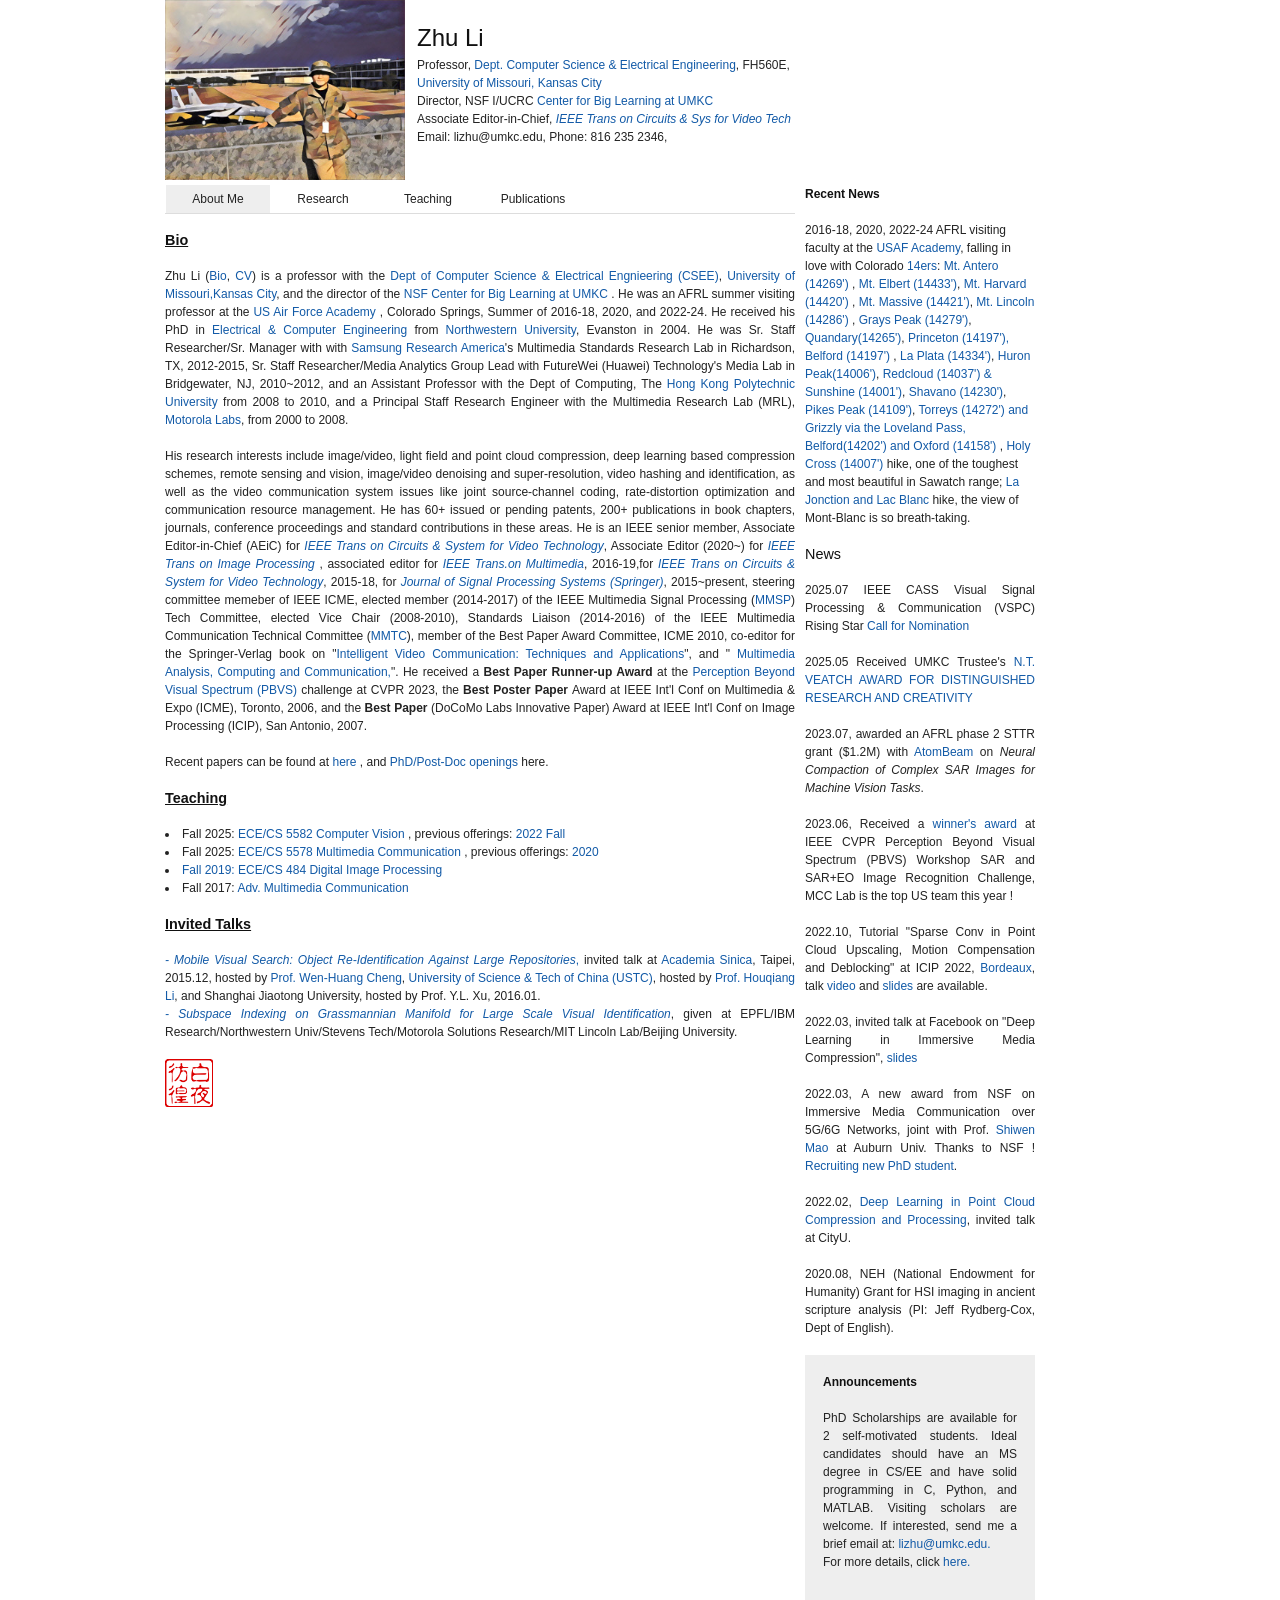
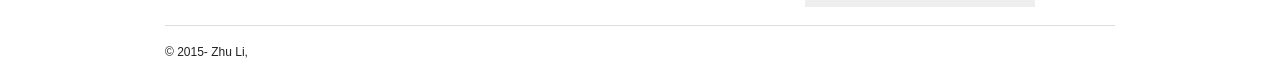
==== commit 7d940076: "Update index.html" ====
--- a/index.html
+++ b/index.html
@@ -242,11 +242,15 @@
           
           <h6>2026</h6>
           <ol>
+		   <li> B. Liu, Y. Ma, L. Li, D. Liu, Z. Li, and H. Li, “Next Bit Prediction: A Unified Lossless and Lossy Point Cloud Geometry Compression Framework ”,<font color="0x165f0c"><i> IEEE Trans  on Pattern Analysis & Machine Intelligence</i></font>, (T-PAMI: IF 18.6), 2026. 
+           <li> H. Huang, Q. Yang, M. Liu, W. Huang, Y. Xu and Z. Li, "Anchor-Driven Compact Gaussian Splatting for Dynamic Scene Reconstruction," in <font color="0x165f0c"><i>IEEE Tarns on Visualization and Computer Graphics</i></font>,,(T-VCG) doi: 10.1109/TVCG.2026.3695021, 2026.
+           <li>M. Liu, Q. Yang, H. Huang,W. Huang,Z. Yuan, Z.Li,Y.L. Xu,and Y. Guan, "Light4GS: Lightweight Compact 4D Gaussian Splatting Generation via Context Model", <font color="0x165f0c"><i>IEEE Trans. on Circuits and Sys. for Video Tech</i></font>, (T-CSVT: IF 11.1), 2026
           <li> C. Fu, T. Qin, S. Wang, Z. Li, "DeepRAHT: Learning Predictive RAHT for Point Cloud Attribute Compression", <i>The 40th Annual AAAI Conference on Artificial Intelligence</i> (AAAI), Singapore, 2026. 
           <li> C. Fu, X. Liu, S. Wang, and Z. Li, "Voxel-GS: Quantized Scaffold Gaussian Splatting Compression with Run-Length Coding",<i>IEEE Data Compression Conf</i> (DCC), Snowbird, Utah, 2026. 
           <li> M. Talha, Z. Li, A. Akhtar, and G. van der Auwera, "InterGS-Lite: Light Weight Dynamic GS coding with Vector Quantization of Prediction Residuals", <i>IEEE Data Compression Conf</i> (DCC), Snowbird, Utah, 2026. <font color="red">Best Student Paper Candidate</font>
           <li> Q. Yang, G. van der Auwera, and Z. Li, "Lightweight 3D Gaussian Splatting Compression via Video Codec", <i>IEEE Data Compression Conf</i> (DCC), Snowbird, Utah, 2026. 
           <li> S. Umair, Z. Li, A. Akhtar, and G. van der Auwera, "FDIP-PCAC: Frequency Domain Inter Prediction and Compensation For Dynamic Point Cloud Attributes Compression",<i>IEEE Data Compression Conf</i> (DCC), Snowbird, Utah, 2026. 
+		   <li> Z. Button, P. Maharjan, and Z. Li, “Accelerating Learned SAR Image Compression via Selective Channel-Group Encoding Bypass”, IEEE Int’l Conf on Image Processing (ICIP), Tampere, Finalnd, 2026.
          </ol>
            <h6>2025</h6>
           <ol>
--- a/css/screen.css
+++ b/css/screen.css
@@ -0,0 +1,22 @@
+/* -------------------------------------------------------------- 
+  
+   Blueprint CSS Framework Screen Styles
+   * Version:   0.6 (21.9.2007)
+   * Website:   http://code.google.com/p/blueprintcss/
+   See Readme file in this directory for further instructions.
+   
+-------------------------------------------------------------- */
+
+@import 'blueprint/screen.css';
+@import 'blueprint/src/typography.css';
+@import 'blueprint/src/grid.css';
+@import 'blueprint/src/forms.css';
+
+/* Plugins:
+   Additional functionality can be found in the plugins directory.
+   See the readme files for each plugin. Example:
+   @import 'plugins/buttons/buttons.css'; */
+   
+/* See the grid:
+   Uncomment the line below to see the grid and baseline.
+   .container { background: url(lib/grid.png); } */
--- a/css/print.css
+++ b/css/print.css
@@ -0,0 +1,68 @@
+/* -------------------------------------------------------------- 
+  
+   Blueprint CSS Framework Print Styles
+   * Gives you some sensible styles for printing pages.
+   See Readme file in this directory for further instructions.
+      
+   Some additions you'll want to make, customized to your markup:
+   #header, #footer, #navigation { display:none; }
+	 
+-------------------------------------------------------------- */
+
+body {
+  line-height: 1.5;
+  font-family: "Helvetica Neue", "Lucida Grande", Arial, Verdana, sans-serif;   
+  color:#000;
+  background: none;
+  font-size: 10pt;
+}
+.container {
+  background: none;
+}
+
+h1,h2,h3,h4,h5,h6 { font-family: "Helvetica Neue", Arial, "Lucida Grande", sans-serif; }
+code { font:.9em "Courier New", Monaco, Courier, monospace; } 
+
+img { float:left; margin:1.5em 1.5em 1.5em 0; }
+a img { border:none; }
+p img.top { margin-top: 0; }
+
+hr { 
+  background:#ccc; 
+  color:#ccc;
+  width:100%;
+  height:2px;
+  margin:2em 0;
+  padding:0;
+  border:none;
+}
+
+blockquote {
+  margin:1.5em;
+  padding:1em;
+  font-style:italic;
+  font-size:.9em;
+}
+
+.small  { font-size: .9em; }
+.large  { font-size: 1.1em; }
+.quiet  { color: #999; }
+.hide   { display:none; }
+
+a:link, a:visited {
+	background: transparent;
+	font-weight:700;
+	text-decoration: underline;
+}
+
+a:link:after, a:visited:after {
+  content: " (" attr(href) ") ";
+  font-size: 90%;
+}
+
+/* If you're having trouble printing relative links, uncomment and customize this:
+   (note: This is valid CSS3, but it still won't go through the W3C CSS Validator) */
+
+/* a[href^="/"]:after {
+  content: " (http://www.yourdomain.com" attr(href) ") ";
+} */
--- a/css/site.css
+++ b/css/site.css
@@ -0,0 +1,75 @@
+
+body {
+  font-family: Verdana, "Bitstream Vera Sans", sans-serif;
+}
+
+/* Headings
+ * --------------------------------------------------------------------- */
+h1,h2,h3,h4,h5,h6 { color: #111; }
+
+/* Text Elements
+ * --------------------------------------------------------------------- */
+a                 { color: #125AA7; text-decoration:none;}
+a:hover           { color: #000; }
+blockquote        { color: #666; }
+
+pre {
+  background: #eee;
+  border:     1px solid #ddd;
+}
+
+hr {
+  background: #B2CCFF;
+  color:      #B2CCFF;
+}
+
+/* Tables
+ * --------------------------------------------------------------------- */
+table {
+  border-top:     1px solid #ddd;
+  border-left:    1px solid #ddd;
+}
+th,td {
+  border-bottom:  1px solid #ddd;
+  border-right:   1px solid #ddd;
+}
+
+/* Default Classes
+ * --------------------------------------------------------------------- */
+p.quiet { color: #666; }
+.alt    { color: #666; }
+
+p.title {
+  color: #111;
+  font-family: "Helvetica Neue", Helvetica, Arial, sans-serif;
+  font-size: 2em;
+  margin-bottom: 0.75em;
+}
+
+.logo {
+	float:left;
+	margin-right: 1em;
+}
+#header .title-box {
+	float:left;
+	width:500px;
+}
+#header p.title {
+	float:left;
+	text-align:bottom;
+	margin:20px 0 0 0;	
+	width:500px;
+}
+#header p.subtitle{
+	float:left;
+	margin:0;
+	text-align: top;	
+	width:500px;
+	clear:both;
+}
+p {
+	text-align: justify;
+}
+
+html {overflow-y: scroll;}  /* fix page shifting issue */
+/* EOF */
--- a/css/papers.css
+++ b/css/papers.css
@@ -0,0 +1,6 @@
+/* Papers */
+ul.paper li {
+  list-style-type: none;
+  margin: 10px 10px 10px 10px;
+  text-align:justify;
+}
--- a/css/projects.css
+++ b/css/projects.css
@@ -0,0 +1,60 @@
+/* Projects */
+.project {
+	margin: 10px;
+	padding: 0;
+	overflow: auto;
+	width: 100%;
+	line-height:1.5em;
+}
+.project .left {
+	float: left;
+	margin-top:20px;
+}
+.project .left .a {
+	line-height: 0;
+}
+.project .right {
+	float: right;
+	width: 480px;	
+	margin-top:20px;
+}
+.project .title {
+	margin: 10px;
+	margin-top: 0;
+	line-height: 1.5em;
+}
+.project .title a {
+    text-decoration: none;
+	font-size: 15px;
+	font-style:italic;
+	color: #125AA7;
+}
+.project .title a:hover {
+	color: #111;
+}
+.project .image {
+	margin-top:5px;
+}
+.project .description {
+	margin: 10px;
+	text-align:justify;
+}
+.project .related-paper {
+	margin: 10px;
+	text-align:justify;
+}
+.project .related-resource {
+	margin: 10px;
+	text-align:justify;
+}
+
+/* On project pages */
+
+img.center {
+  display: block;
+  margin-left: auto;
+  margin-right: auto;
+}
+.centered_text {
+	text-align: center;
+}
--- a/css/database.css
+++ b/css/database.css
@@ -0,0 +1,46 @@
+.database {
+	margin: 10px;
+	padding: 0;
+	overflow: auto;
+	width: 100%;
+	line-height:1.5em;
+}
+.database .left {
+	float: left;
+	margin-top:20px;
+}
+.database .left .a {
+	line-height: 0;
+}
+.database .right {
+	float: right;
+	width: 480px;	
+	margin-top:20px;
+}
+.database .title {
+	margin: 10px;
+	margin-top: 0;
+	line-height: 1.5em;
+}
+.database .title a {
+    text-decoration: none;
+	font-size: 15px;
+	font-style:italic;
+	color: #125AA7;
+}
+.database .title a:hover {
+	color: #111;
+}
+.database .image {
+	margin-top:5px;
+}
+.database .description {
+	margin: 10px;
+	text-align:justify;
+}
+.database .related-paper {
+	margin: 10px;
+}
+.database .related-resource {
+	margin: 10px;
+}
--- a/css/grid.css
+++ b/css/grid.css
@@ -0,0 +1,193 @@
+/* -------------------------------------------------------------- 
+   
+   grid.css
+   * Sets up an easy-to-use grid of 24 columns.
+   
+   Based on work by:
+   * Nathan Borror     [playgroundblues.com]
+   * Jeff Croft        [jeffcroft.com]
+   * Christian Metts   [mintchaos.com]
+   * Khoi Vinh         [subtraction.com]
+   
+   By default, the grid is 950px wide, with 24 columns 
+   spanning 30px, and a 10px margin between columns.
+   
+   If you need fewer or more columns, use this 
+   formula to find the new total width: 
+   Total width = (columns * 40) - 10
+   
+   Read more about using a grid here:
+   * subtraction.com/archives/2007/0318_oh_yeeaahh.php
+   
+-------------------------------------------------------------- */
+
+/* A container should group all your columns. */
+.container {
+  width: 950px;
+  margin: 0 auto;
+}
+
+
+/* Columns
+-------------------------------------------------------------- */
+
+/* Use this class together with the .span-x classes
+   to create any composition of columns in a layout. */
+   
+.column {
+  float: left;
+  margin-right: 10px;
+}
+
+
+/* The last column in a row needs this class. */
+.last { margin-right: 0; }
+
+/* Use these classes to set the width of a column. */
+.span-1   { width: 30px; }
+.span-2   { width: 70px; }
+.span-3   { width: 110px; }
+.span-4   { width: 150px; }
+.span-5   { width: 190px; }
+.span-6   { width: 230px; }
+.span-7   { width: 270px; }
+.span-8   { width: 310px; }
+.span-9   { width: 350px; }
+.span-10  { width: 390px; }
+.span-11  { width: 430px; }
+.span-12  { width: 470px; }
+.span-13  { width: 510px; }
+.span-14  { width: 550px; }
+.span-15  { width: 590px; }
+.span-16  { width: 630px; }
+.span-17  { width: 670px; }
+.span-18  { width: 710px; }
+.span-19  { width: 750px; }
+.span-20  { width: 790px; }
+.span-21  { width: 830px; }
+.span-22  { width: 870px; }
+.span-23  { width: 910px; }
+.span-24  { width: 950px; margin: 0; }
+
+/* Add these to a column to append empty cols. */
+.append-1   { padding-right: 40px; }  
+.append-2   { padding-right: 80px; } 
+.append-3   { padding-right: 120px; } 
+.append-4   { padding-right: 160px; } 
+.append-5   { padding-right: 200px; } 
+.append-6   { padding-right: 240px; } 
+.append-7   { padding-right: 280px; } 
+.append-8   { padding-right: 320px; } 
+.append-9   { padding-right: 360px; } 
+.append-10  { padding-right: 400px; } 
+.append-11  { padding-right: 440px; } 
+.append-12  { padding-right: 480px; } 
+.append-13  { padding-right: 520px; } 
+.append-14  { padding-right: 560px; } 
+.append-15  { padding-right: 600px; } 
+.append-16  { padding-right: 640px; } 
+.append-17  { padding-right: 680px; } 
+.append-18  { padding-right: 720px; } 
+.append-19  { padding-right: 760px; } 
+.append-20  { padding-right: 800px; } 
+.append-21  { padding-right: 840px; } 
+.append-22  { padding-right: 880px; } 
+.append-23  { padding-right: 920px; } 
+
+/* Add these to a column to prepend empty cols. */
+.prepend-1   { padding-left: 40px; }  
+.prepend-2   { padding-left: 80px; } 
+.prepend-3   { padding-left: 120px; } 
+.prepend-4   { padding-left: 160px; } 
+.prepend-5   { padding-left: 200px; } 
+.prepend-6   { padding-left: 240px; } 
+.prepend-7   { padding-left: 280px; } 
+.prepend-8   { padding-left: 320px; } 
+.prepend-9   { padding-left: 360px; } 
+.prepend-10  { padding-left: 400px; } 
+.prepend-11  { padding-left: 440px; } 
+.prepend-12  { padding-left: 480px; } 
+.prepend-13  { padding-left: 520px; } 
+.prepend-14  { padding-left: 560px; } 
+.prepend-15  { padding-left: 600px; } 
+.prepend-16  { padding-left: 640px; } 
+.prepend-17  { padding-left: 680px; } 
+.prepend-18  { padding-left: 720px; } 
+.prepend-19  { padding-left: 760px; } 
+.prepend-20  { padding-left: 800px; } 
+.prepend-21  { padding-left: 840px; } 
+.prepend-22  { padding-left: 880px; } 
+.prepend-23  { padding-left: 920px; } 
+
+
+/* Border on right hand side of a column. */
+.border {
+  padding-right: 4px;
+  margin-right: 5px;
+  border-right: 1px solid #eee;
+}
+
+/* Border with more whitespace, spans one column. */
+.colborder {
+  padding-right: 24px;
+  margin-right: 25px;
+  border-right: 1px solid #eee;
+}
+
+
+/* Use these classes on an element to push it into the 
+   next column, or to pull it into the previous column. */
+
+.pull-1  { margin-left: -40px; }
+.pull-2  { margin-left: -80px; }
+.pull-3  { margin-left: -120px; }
+.pull-4  { margin-left: -160px; }
+
+.push-0  { margin: 0 0 0 18px; }
+.push-1  { margin: 0 -40px 0 18px; }
+.push-2  { margin: 0 -80px 0 18px; }
+.push-3  { margin: 0 -120px 0 18px; }
+.push-4  { margin: 0 -160px 0 18px; }
+.push-0, .push-1, .push-2, .push-3, .push-4 { float: right; }
+
+
+/* Misc classes and elements
+-------------------------------------------------------------- */
+
+/* Use a .box to create a padded box inside a column.  */ 
+.box { 
+  padding: 1.5em; 
+  margin-bottom: 1.5em; 
+  background: #eee; 
+}
+
+/* Use this to create a horizontal ruler across a column. */
+hr {
+  background: #ddd; 
+  color: #ddd;
+  clear: both; 
+  float: none; 
+  width: 100%; 
+  height: .1em;
+  margin: 0 0 1.4em;
+  border: none; 
+}
+hr.space {
+  background: #fff;
+  color: #fff;
+}
+
+/* Clearing floats without extra markup
+   Based on How To Clear Floats Without Structural Markup by PiE
+   [http://www.positioniseverything.net/easyclearing.html] */
+
+.clear { display: inline-block; }   
+.clear:after, .container:after {
+  content: "."; 
+  display: block; 
+  height: 0; 
+  clear: both; 
+  visibility: hidden;
+}
+* html .clear { height: 1%; }
+.clear { display: block; }
--- a/css/tabs.css
+++ b/css/tabs.css
@@ -0,0 +1,58 @@
+
+.ui-tabs-selected {
+	background-color: #eee;
+	border-bottom: none;
+}
+
+.ui-tabs-unselect {
+}
+
+.ui-tabs-disabled {
+	display: none;
+}
+
+.ui-tabs-panel {
+	margin-top: 10px;
+}
+
+.ui-tabs-hide {
+	display: none;
+}
+
+.ui-tabs-nav {
+	list-style: none;
+	margin: 0 auto;
+	padding:0;
+	clear:both;
+}
+
+.ui-tabs-nav:after { /* clearing without presentational markup, IE gets extra treatment */
+    display: block;
+    clear: both;
+    content: " ";
+}
+
+
+.ui-tabs-nav li {
+	display: inline;
+	float: left;
+	width: 104px;
+	margin: 5;
+	text-align: center;
+	border-left: solid white 1px;
+}
+
+.ui-tabs-nav a {
+	text-decoration: none;
+	white-space: nowrap; /* @ IE 6 */
+	outline: 0;
+	display: block;
+	padding: 5px;
+}
+.ui-tabs-nav span {
+	color: #222;
+}
+
+.ui-tabs-nav ul {
+	text-align: center;
+}
